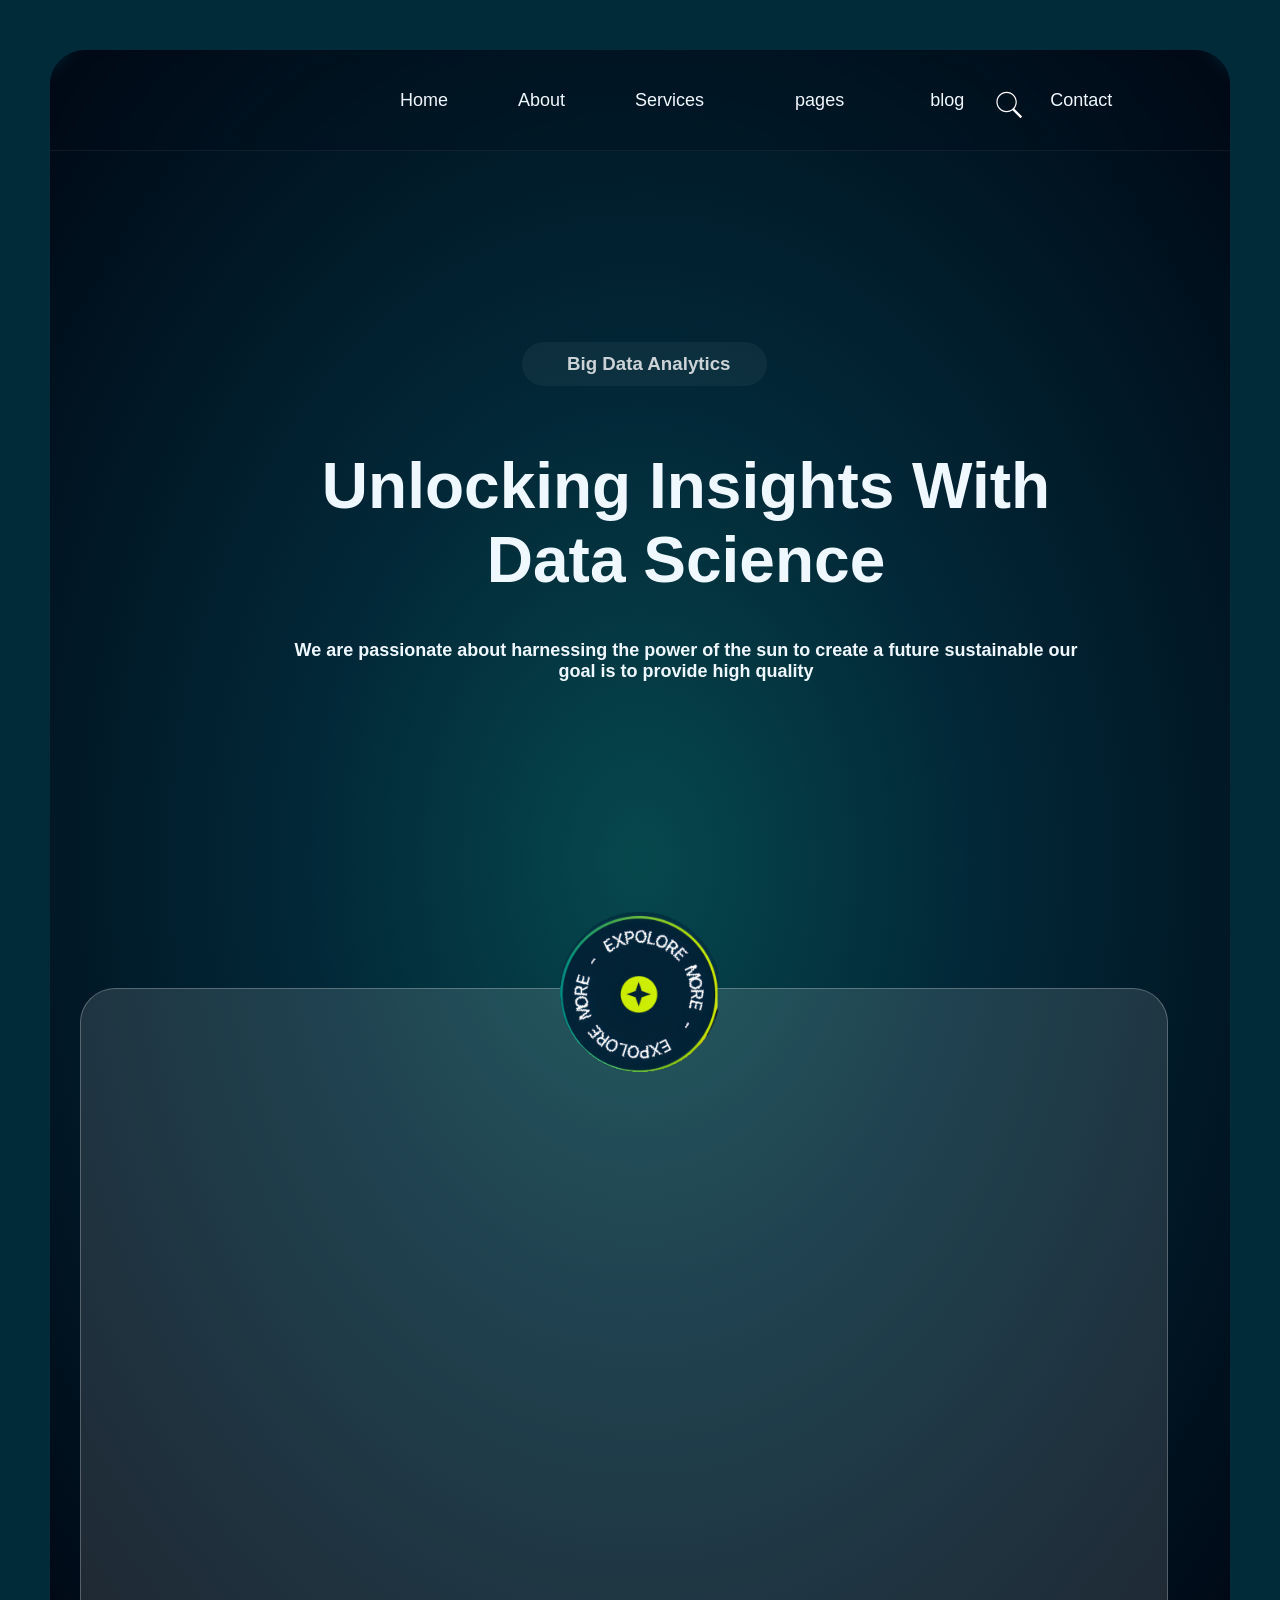
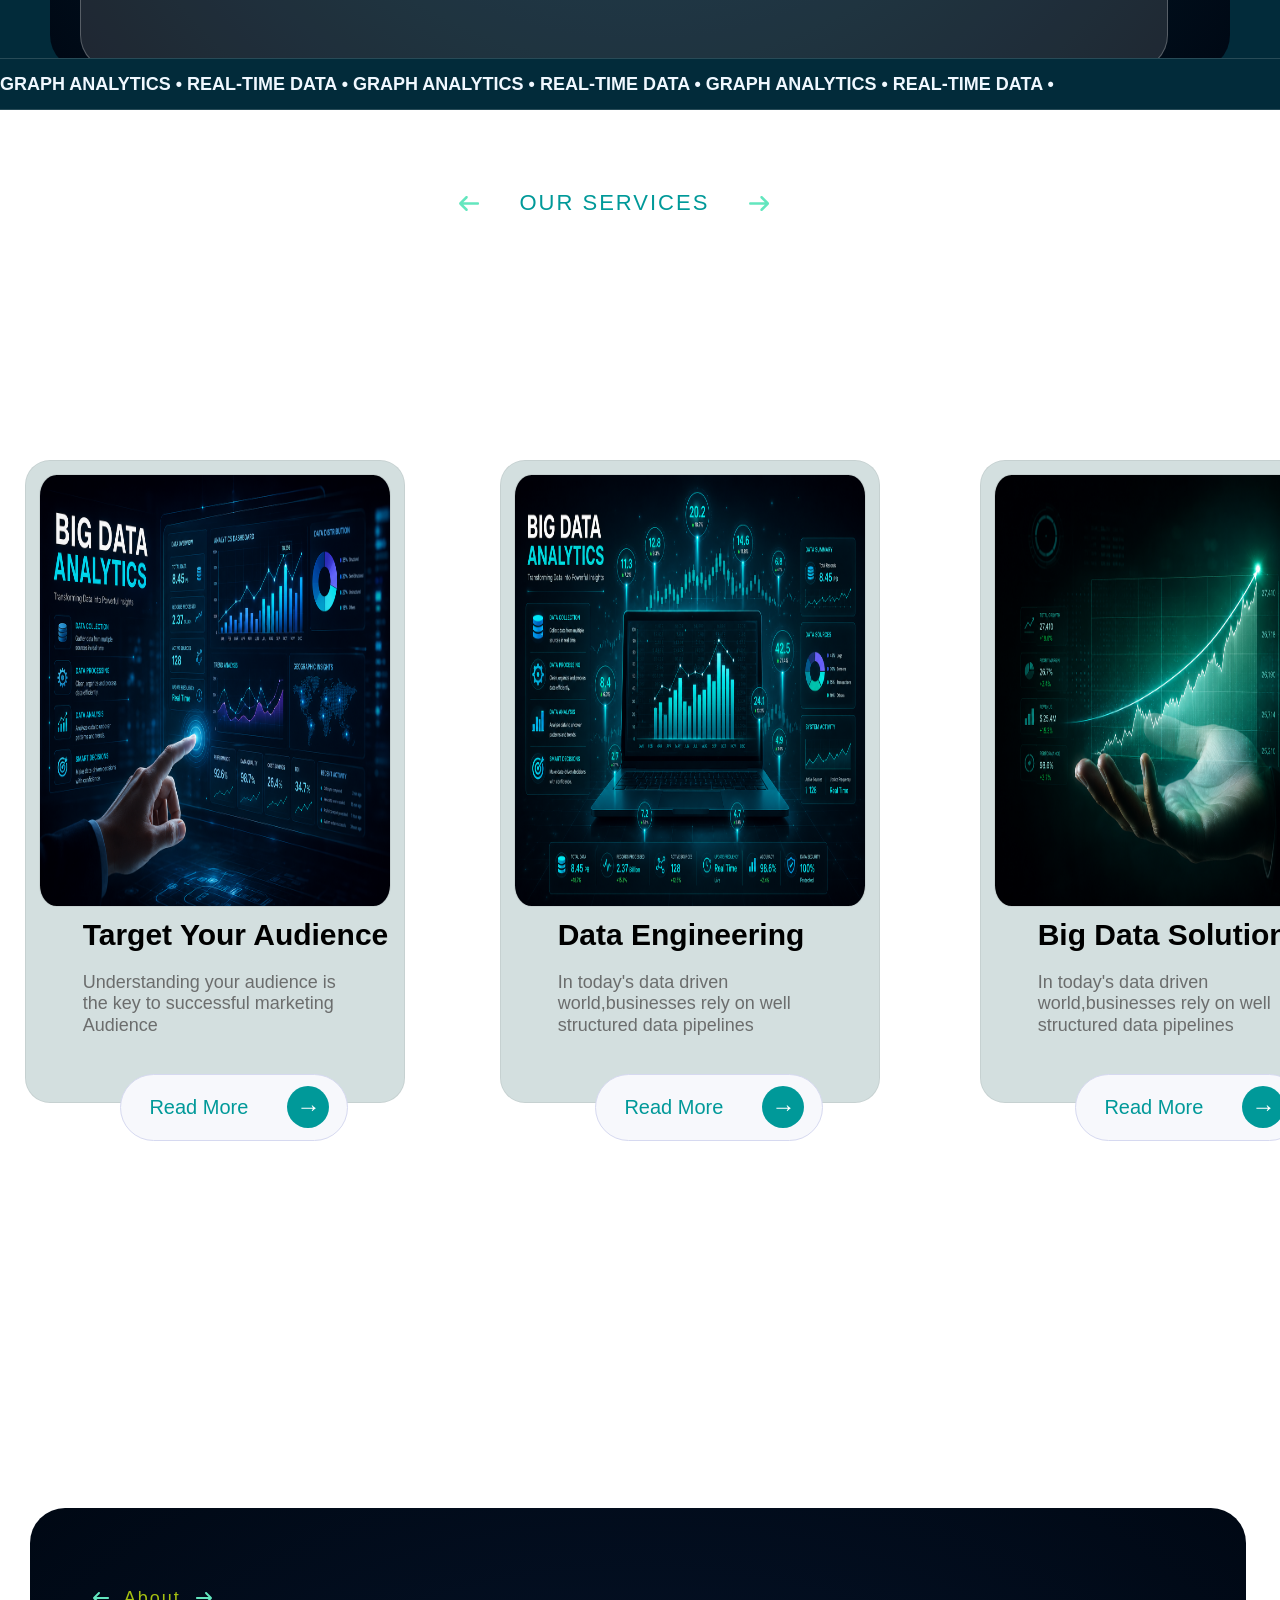
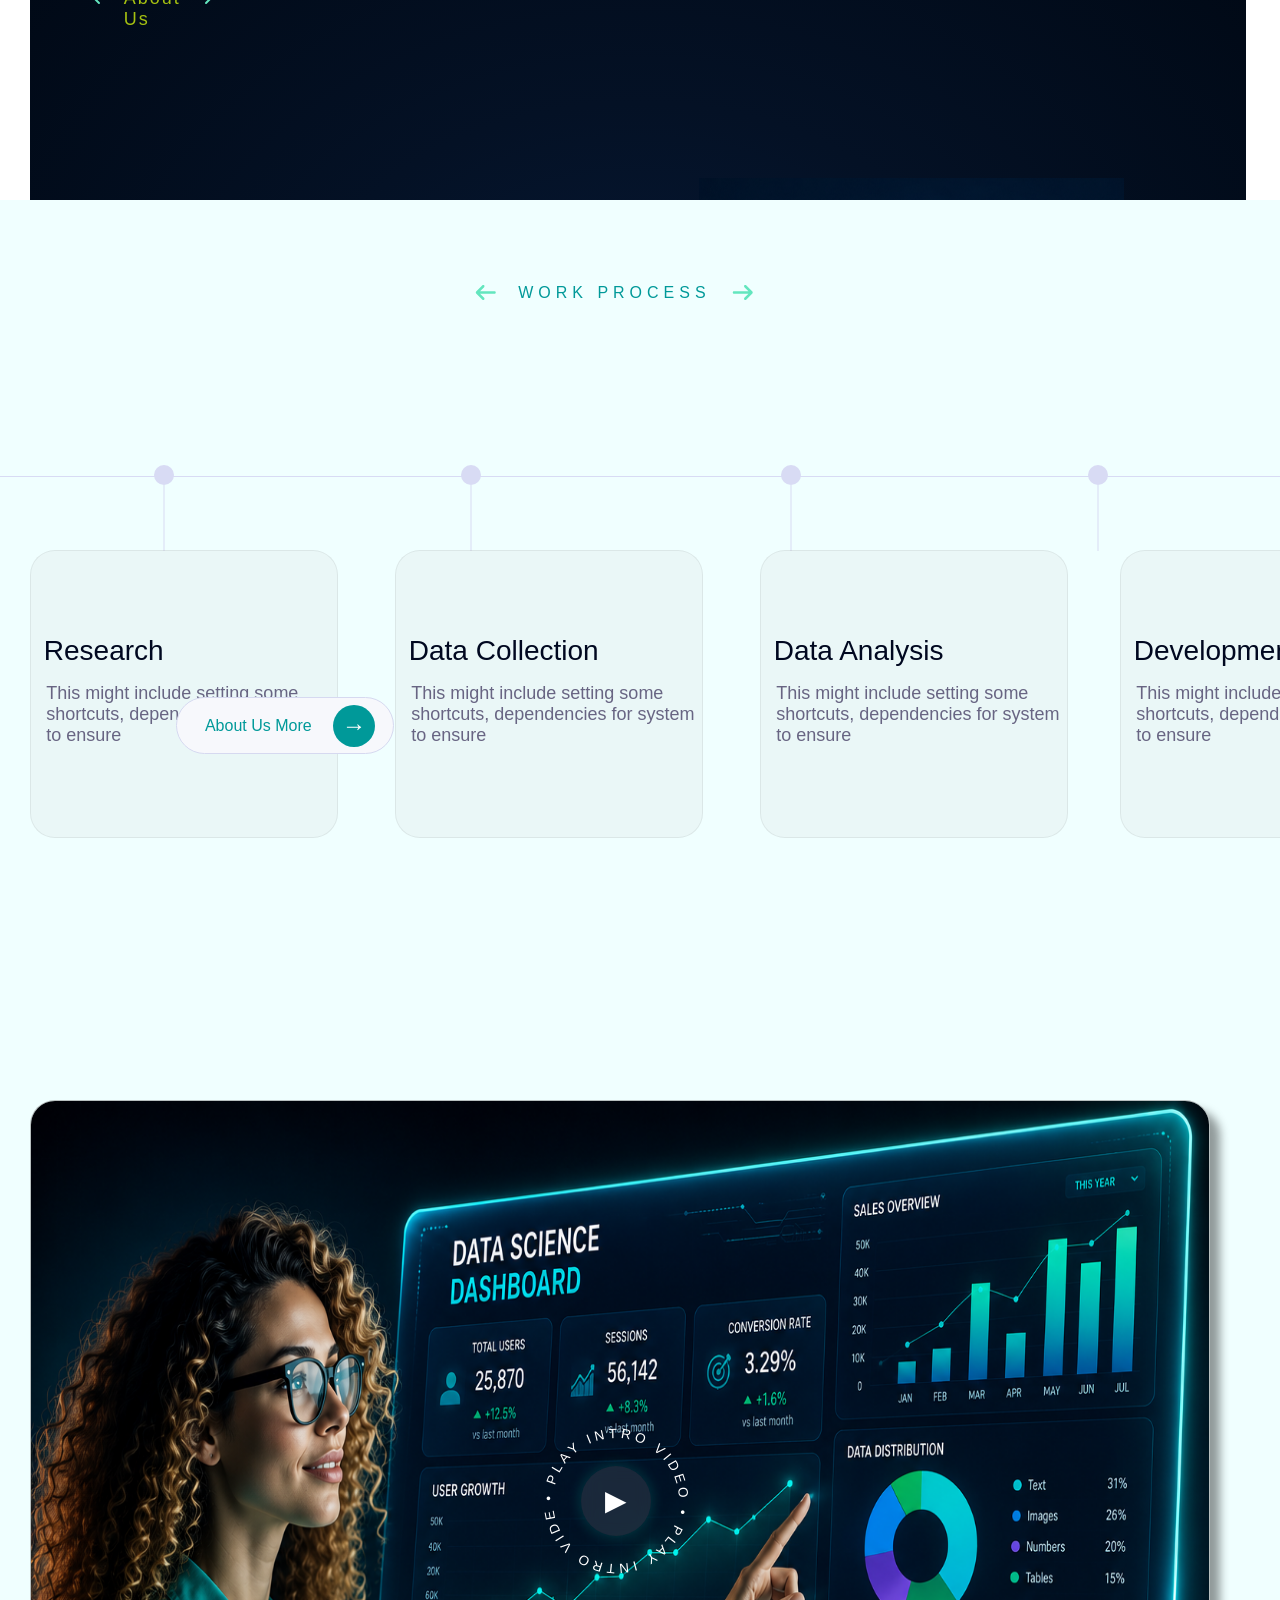
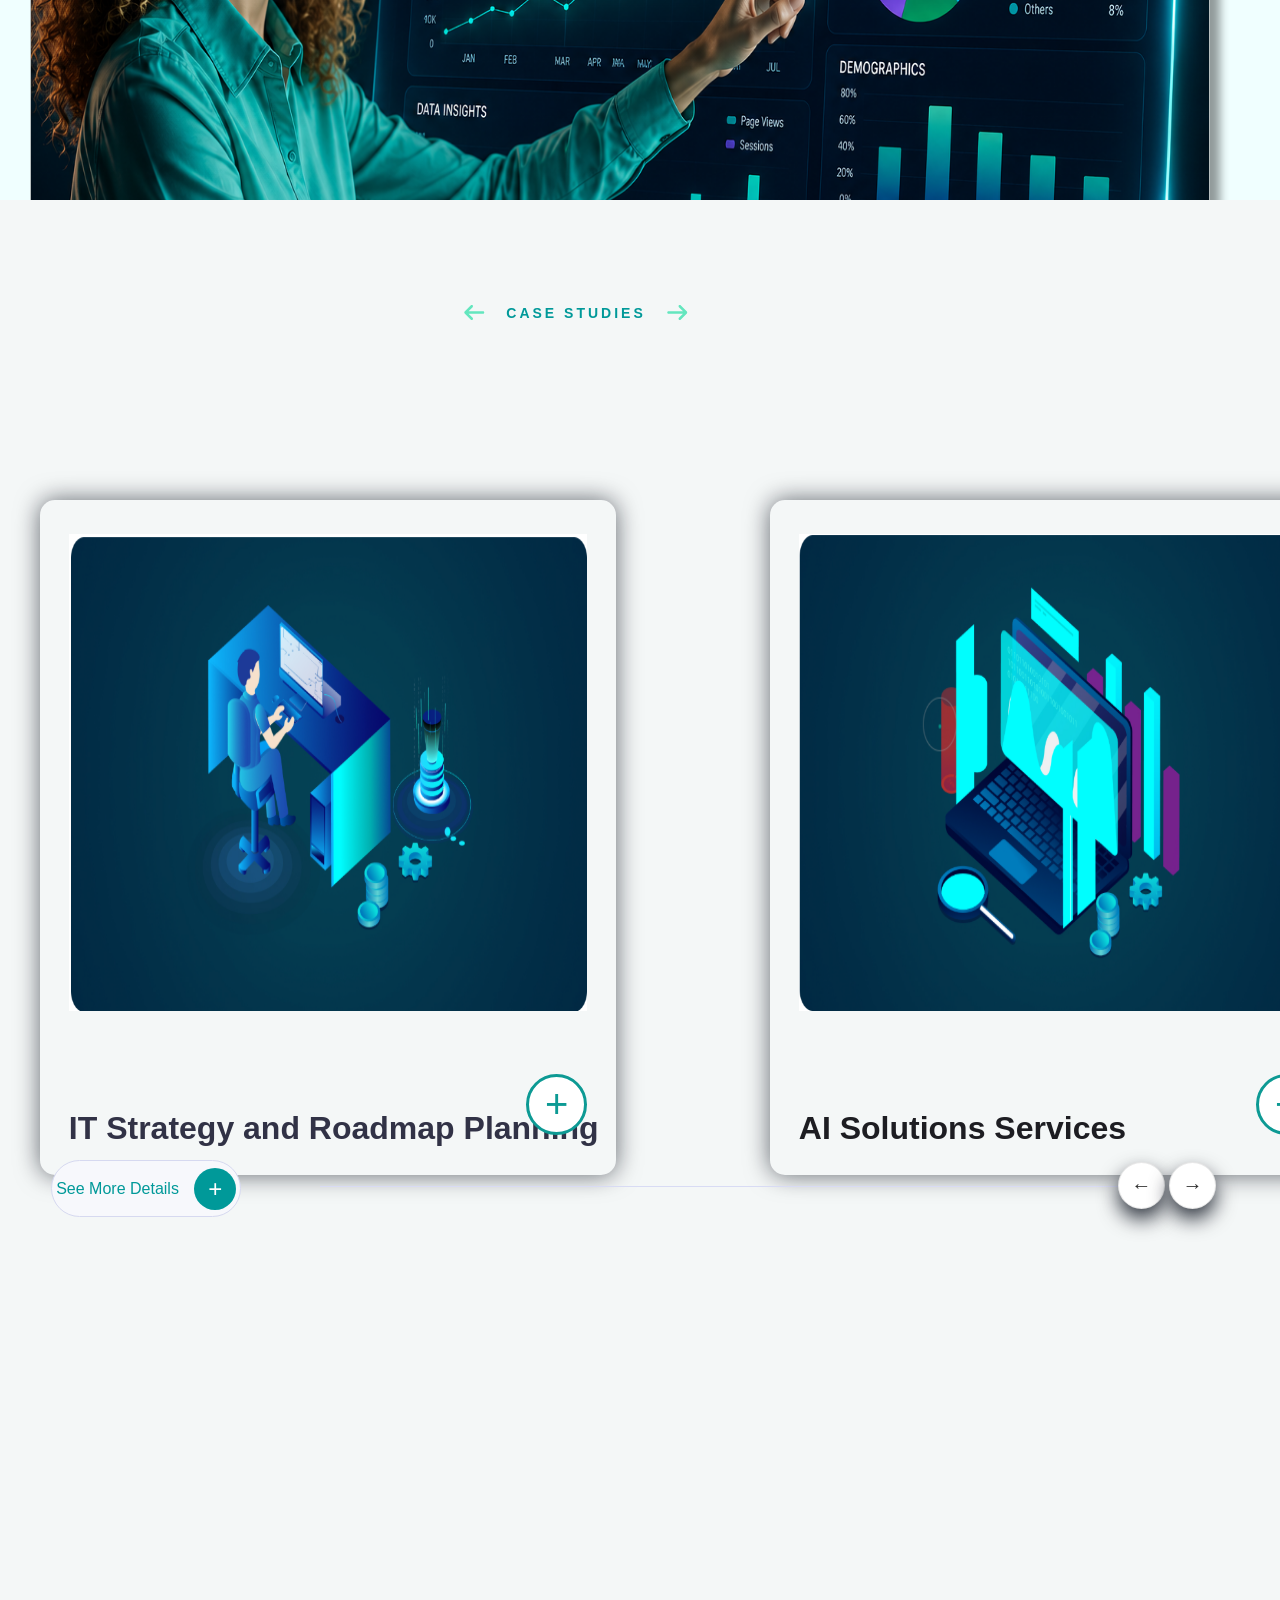
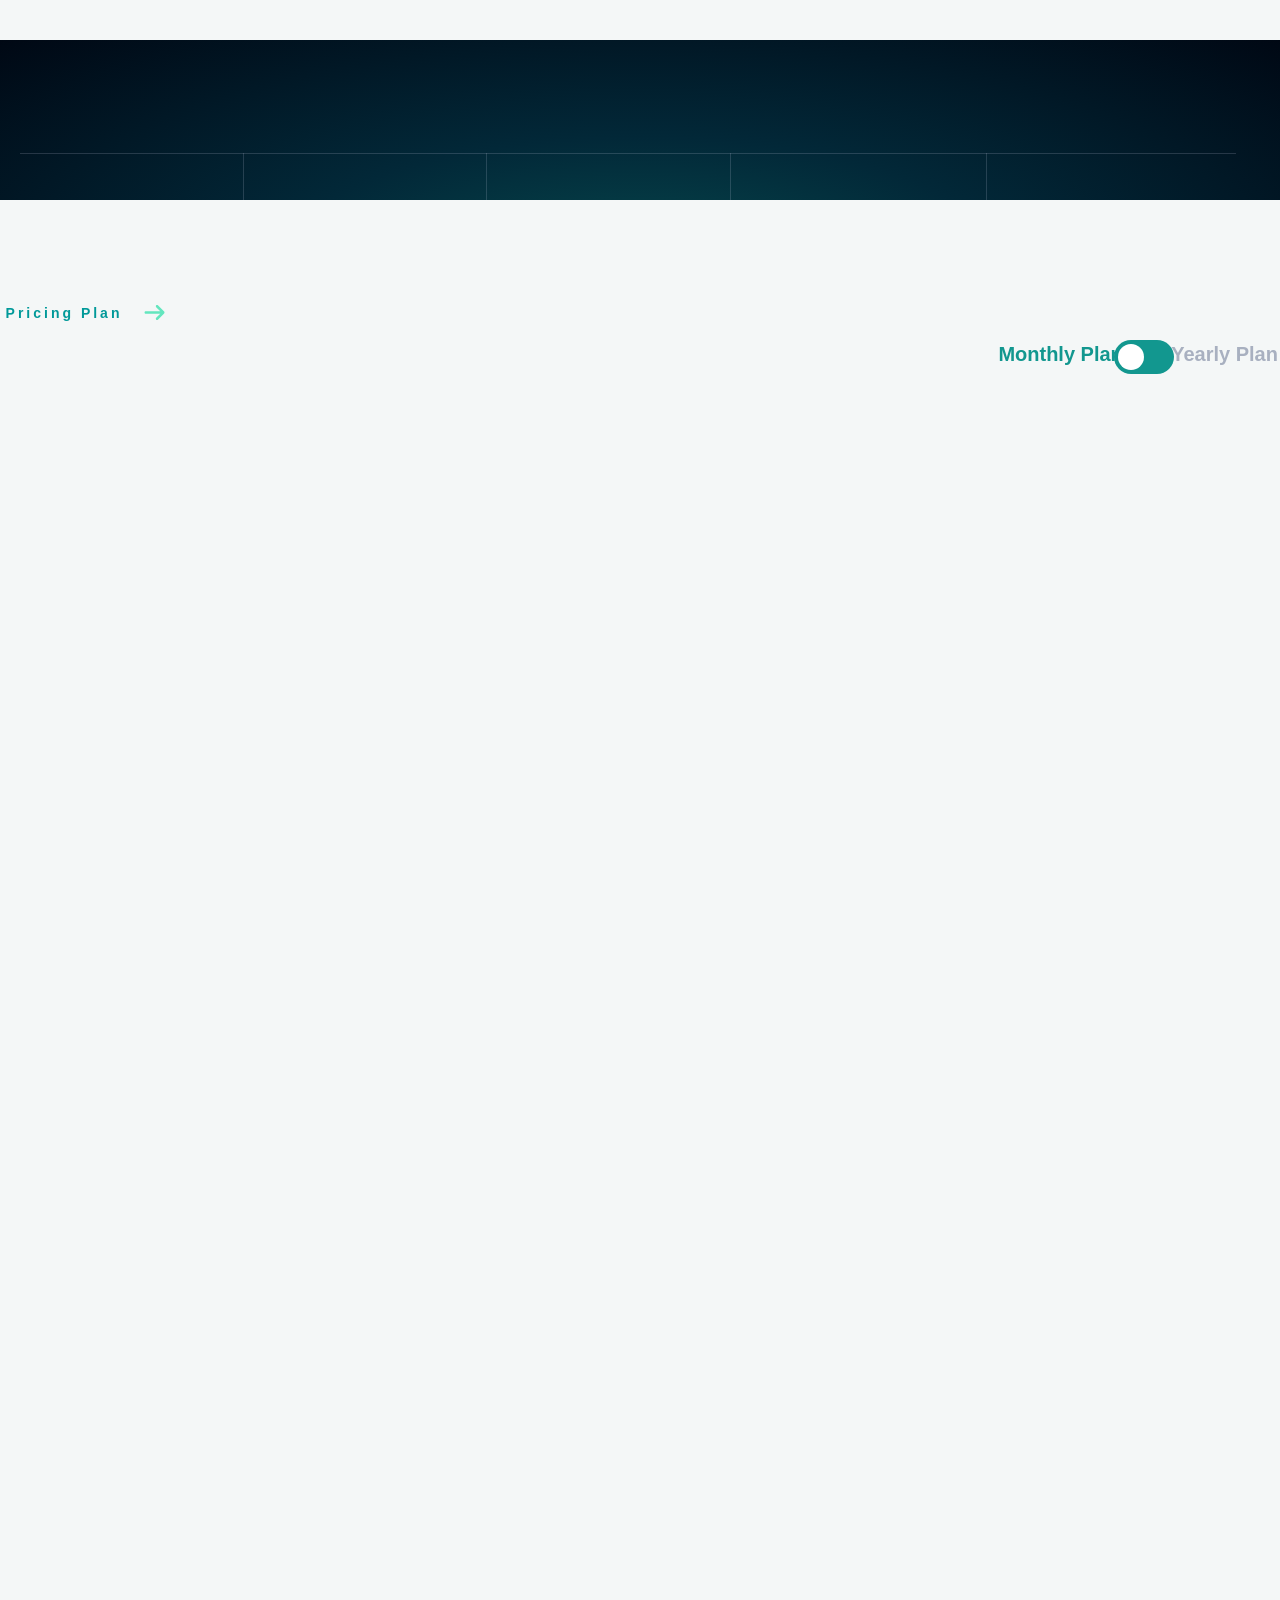
==== index.html @ da9a5230 "Initial commit" ====
<!DOCTYPE html>
<html lang="en">
<head>
  <meta charset="UTF-8">
  <meta name="viewport" content="width=device-width, initial-scale=1.0">
  <title>Data Science</title>
 <link rel="stylesheet" href="style.css">
</head>
<body >
<div class="top">
  <div id="innerface">
    <div id="navbar">
      <nav>
      <ul class="nav-links">
    <li ><a href="#home"     class="links">Home</a></li>
    <li ><a href="#about us" class="links">About</a></li>


    <li class="dropdown"><a href="#services" class="links">Services <img src="C:\Users\kshit\OneDrive\Desktop\HTML\image2.png" alt="" class="dropdown_icon"></a>
         <ul class="dropdown-menu">
            <li><a href="#"class="links">IT Management</a></li>
            <li><a href="#"class="links">Custom CRM Services </a></li>
            <li><a href="#"class="links">Website Management</a></li>
            <li><a href="#" class="links">CRM Management</a></li>
          </ul></li>



    <li class="dropdown"><a href="#pages" class="links">pages<img src="C:\Users\kshit\OneDrive\Desktop\HTML\image2.png" alt="" class="dropdown_icon"></a>
         <ul class="dropdown-menu">
            <li><a href="#"class="links">Team</a></li>
            <li><a href="#"class="links">Project </a></li>
            <li><a href="#"class="links">Pricing Plan</a></li>
            <li><a href="#" class="links">FAQ</a></li>
          </ul></li>
    <li class="dropdown"><a href="#blog"class="links">blog<img src="C:\Users\kshit\OneDrive\Desktop\HTML\image2.png" alt="" class="dropdown_icon"></a>
          <ul class="dropdown-menu">
            <li><a href="#"class="links">Blog Grid</a></li>
            <li><a href="#"class="links">Blog Standard</a></li>
            <li><a href="#"class="links">Blog Details</a></li>
          </ul></li>    
    <li ><a href="#contact"  class="links">Contact</a></li>
  </ul>
  <img src="./magnifying-glass.svg" alt="" id="searchicon">
  <input type="search" id="searchbar" placeholder="Search Keyword...">
      </nav>
    </div>

    <div id="patch"><h3>Big Data Analytics</h3></div>
    <div id="firstheading"><h1>Unlocking Insights With Data Science</h1>
    <h3>We are passionate about harnessing the power of the sun to create a future sustainable our goal is to provide high quality</h3></div>
  <img src="circled_area.png" alt="" id="circled_area">
<div class="glass-border" id="transparent_container">
 <div class="video-section" >
    <video autoplay muted loop playsinline>
        <source src="graph video.mp4" type="video/mp4">
    </video></div>
</div>


</div>
<div class="footline">
    <div class="footline-content">
        GRAPH ANALYTICS    •     REAL-TIME DATA    • 
        GRAPH ANALYTICS    •     REAL-TIME DATA    • 
        GRAPH ANALYTICS    •     REAL-TIME DATA    •
        
        
    </div>
</div>
</div>

<div id="middle">


    <div class="service-heading">
        <img src="arrow-left-solid-full (1).svg" alt="" class="arrow">
        <span>OUR SERVICES</span>
        <img src="arrow-right-solid-full.svg"alt="" class="arrow">
    </div>

    <h1 class="services-main-heading">
        Our Data Science Services
    </h1>


<div class="glass" id="container1">
  
<div class="image-container"><img src="bigdata.png" alt=""></div>

<div class="card-content">
    <h2>Target Your Audience</h2><p>Understanding your audience is the key to successful marketing  Audience</p></div>
     <a href="#" class="read-more-btn">
            <span>Read More</span>
            <div class="arrow-circle">&rarr;</div>
        </a>
</div> 


<div class="glass" id="container2">

  <div class="image-container"><img src="data visualization.png" alt=""></div>

  <div class="card-content">
    <h2>Data Engineering</h2><p>In today's data driven world,businesses rely on well structured data pipelines</p></div>
     <a href="#" class="read-more-btn">
            <span>Read More</span>
            <div class="arrow-circle">&rarr;</div>
        </a>
</div>





<div class="glass" id="container3">
  <div class="image-container"><img src="advance analytics.png" alt=""></div>
  <div class="card-content">
    <h2>Big Data Solutions</h2><p>In today's data driven world,businesses rely on well structured data pipelines</p></div>
     <a href="#" class="read-more-btn">
            <span>Read More</span>
            <div class="arrow-circle">&rarr;</div>
        </a>
</div>

<div id="innerface2">
   <div class="aboutus-heading">
        <img src="arrow-left-solid-full (1).svg" alt="" class="arrow2">
        <span>About Us</span>
        <img src="arrow-right-solid-full.svg"alt="" class="arrow2">
    
</div>
 <div class="h"><h1>Transform Your Business Using Data Science</h1></div>
    <div class="p"><p> we are dedicated to safeguarding your digital world.
       Founded on the principles of innovation, trust, and resilience, 
      we specialize in providing cutting-edge IT solutions to businesses.</p></div>
      <div id="outline-tag"><p>25+</p></div>

 <div id="nigga">     
<div class="feature">
    <div class="check-icon">✓</div>
    <span>Where Strategy Meets Technology</span>
</div>

<div class="feature">
    <div class="check-icon">✓</div>
    <span>Building Digital Futures Together</span>
</div> </div> 

<div id="img">
  <img src="data science.png" alt="">
</div>
     <a href="#" class="about-us-btn">
            <span>About Us More</span>
            <div class="arrow-circle1">&rarr;</div>
        </a>
</div>
</div>



<div id="middle2">
  
  <div class="work-process">
        <img src="arrow-left-solid-full (1).svg" alt="" class="arrow">
        <span>WORK PROCESS</span>
        <img src="arrow-right-solid-full.svg"alt="" class="arrow">
</div>

<h1 class="main-work-process">
        Our Data Science Workflow
    </h1>
<div class="timeline">
    <div class="dot" id="dot1"></div>
    <div class="dot" id="dot2"></div>
    <div class="dot" id="dot3"></div>
    <div class="dot" id="dot4"></div>
</div>
<div class="glass2" id="cont1"> <h1>Research</h1>       <p>This might include setting some shortcuts, dependencies for system to ensure </p>    </div>
<div class="glass2" id="cont2"><h1>Data Collection</h1> <p>This might include setting some shortcuts, dependencies for system to ensure </p>    </div>
<div class="glass2" id="cont3"><h1>Data Analysis</h1>   <p>This might include setting some shortcuts, dependencies for system to ensure </p>    </div>
<div class="glass2" id="cont4"><h1>Development</h1>     <p>This might include setting some shortcuts, dependencies for system to ensure </p>    </div>
<div class="glass-border" id="video"> <img src="video.png" alt="">
<div class="video-btn">
    <div class="rotating-text">
        <svg viewBox="0 0 200 200">
            <path
                id="circlePath"
                d="M100,100 m-70,0
                   a70,70 0 1,1 140,0
                   a70,70 0 1,1 -140,0"
                fill="none"
            />

            <text>
                <textPath href="#circlePath">
                    • PLAY INTRO VIDEO • PLAY INTRO VIDEO •
                </textPath>
            </text>
        </svg>
    </div>

    <div class="play-icon">
        ▶
    </div>

</div>
</div>
</div>
<div id="middle3">
    
<div class="case-study">
        <img src="arrow-left-solid-full (1).svg" alt="" class="arrow">
        <span>CASE STUDIES</span>
        <img src="arrow-right-solid-full.svg"alt="" class="arrow">
</div>

<h1 class="main-case-study">Our Work & Case Studies</h1>

<div id="c1"><img src="IT .png" alt="" class="img1"><h1>IT Strategy and Roadmap Planning</h1>
<div class="plus-btn">+</div></div>
<div id="c2"><img src="AI.png"  alt="" class="img1"><h1>AI Solutions Services</h1>
<div class="plus-btn">+</div>
</div>
     <a href="#" class="more-details-btn">
            <span>See More Details</span>
            <div class="arrow-circle1">+</div>
        </a>
<div class="line"></div>
<div class="left-btn">&larr;</div>
<div class="right-btn">&rarr;</div>

<div class="awards">
<div class="line1"></div>
<div class="verticle" id="v1"></div>
<div class="verticle" id="v2"></div>
<div class="verticle" id="v3"></div>
<div class="verticle" id="v4"></div>

<div class="award-box" id="a1">
    <h1>150+</h1>
    <p>Winning Awards</p>
</div>
<div class="award-box" id="a2">
    <h1>25+</h1>
    <p>Years Experience</p>
</div>
<div class="award-box" id="a3">
    <h1>80k+</h1>
    <p>Product Delivery</p>
</div>
<div class="award-box" id="a4">
    <h1>120k+</h1>
    <p>Winning Awards</p>
</div>
<div class="award-box" id="a5">
    <h1>360+</h1>
    <p>Happy Clients</p>
</div>
<div class="line2"></div>
</div>



</div>
<div class="pricingplan">
<div class="pricing-plan">
        <img src="arrow-left-solid-full (1).svg" alt="" class="arrow">
        <span>Pricing Plan</span>
        <img src="arrow-right-solid-full.svg"alt="" class="arrow">
</div>

<h1 class="price-heading">Data Science Packages</h1>
<div class="pricing-toggle">

    <div class="monthly">
        Monthly Plan
    </div>
    <div class="yearly">
        Yearly Plan
    </div>
    <label class="switch">
        <input type="checkbox">
        <span class="slider"></span>
    </label>



</div>
</div>
 <script src="script.js"></script>
</body>
</html>
---- style.css ----
body{margin:0px;font-family: 'Outfit', sans-serif;}
.top{width: 100vw; 
    height: 190vh ;
    background-color:#022B3A;  
    margin:"0px";
display: flex;
position: relative;}


#innerface{
    margin:50px;
    width:95vw;
    height:180vh;

    border-radius:35px;
    overflow:hidden;

    background: radial-gradient(
        ellipse at center,
        #06484d 0%,
        #022838 40%,
        #000814 100%
    );
    position:relative;
}
#navbar{
    width:100%;
    height:100px;
    
    display:flex;
    align-items:center;

    border-top-left-radius:35px;
    border-top-right-radius:35px;

    background: rgba(0, 15, 25, 0.25);

    backdrop-filter: blur(6px);
    -webkit-backdrop-filter: blur(6px);

    border-bottom:1px solid rgba(255,255,255,0.06);
}
.nav-links{ display: inline-flex;
gap: 70px;
padding-left: 350px;
align-items: center;
 list-style:none;
 padding-top:100px ;
 padding-bottom: 100px;
}
.nav-links li{font-size: large;}
.links{color:aliceblue;
text-decoration:none;
}

.dropdown{
    position: relative;
}
.dropdown-menu {
    display:none;
    position:absolute;
    top:300%;
    left:0%;

    background:teal;

    padding:15px 10px;
    
    min-width:250px;
 
    list-style:none;
    align-items: center;
    border-bottom-left-radius:4px ;
    border-bottom-right-radius:4px;
}
.dropdown-menu  li{
    padding:10px 20px;
    align-items: center;
     border-bottom:1px solid  rgba(255,255,255,0.08);
}
.dropdown-menu  li:last-child{border-bottom: none;}
.dropdown-menu  li a{
    color:white;
    text-decoration:none;
    
}
/* show dropdown on hover 
.dropdown:hover .dropdown-menu {
    display:block;
}*/
.dropdown_icon{
    width: 16px;
    height: 16px;
    opacity:0.8;
}
#searchicon{
    position: absolute;
    left: 80%;
    top: 40%;
    width:30px;
    height:30px;
}
#searchbar{display:none;
    height: 60px;
    width:320px ;
    position:absolute;
    top:100%;
    right:18%;
    border-radius:5px;
    display: hidden;
    
}
#searchbar::placeholder{font-size:18px;}

#patch{width:200px;height:44px;
    display: flex;
    border-radius:22px;
    background-color:rgba(255,255,255,0.06);color:white;opacity:0.8;
    padding-left:45px;
    align-items: center;
    position: absolute;
    left: 40%;
    top:18%;
}
#firstheading{
    color: aliceblue;
    width:800px;
    height:220px;
    font-size:32px;
    font-family:sans-serif;
    text-align:center;
    position:absolute;
    left:20%;
    top:22%;
    z-index:10;

    opacity:0;
    transform:translateX(-150px);
    transition:all 1s ease;
}

#firstheading.show{
    opacity:1;
    transform:translateX(0);
}
#firstheading h3{
    font-size:18px;
    font-family: sans-serif;
}
#circled_area{
    width: 160px;
    height:160px;
    position: absolute;
    left:43.2%;
    top:53.2%;
    animation: rotateCircle 8s linear infinite;
    z-index: 1;
}
@keyframes rotateCircle{

    from{
        transform: rotate(0deg);
    }

    to{
        transform: rotate(360deg);
    }
}
.video-section{
    position: absolute;
    margin: 30px;
    width: 95.5%;
    height: 100%; /* or 55% if parent has a defined height */
    overflow: hidden;
    
    border-radius: 22px solid;

}
.video-section video{
    position: relative;
    width: 100%;
    height: 130%;
    top: -110px;
    left: 10px;
    display: block;
    border-radius: 22px solid ;
}

.glass-border{
    width: 28%;
    height: 28%;
    background: rgba(255,255,255,0.12);
    border: 1px solid rgba(255,255,255,0.25);
    display: flex;

}
#transparent_container{    
    width:92%;
    height:42%;
    border-radius: 35px;
    position: absolute;
    left:30px;
    bottom: 0px;
}
.footline{
    position: absolute;
    bottom: 0px;
    left: 0;
    width: 100%;
    height: 50px;
    overflow: hidden;

    border-top: 1px solid rgba(255,255,255,0.15);
    border-bottom: 1px solid rgba(255,255,255,0.15);
    z-index: 1;
    background-color:#022B3A; 

    
}

.footline-content{
    white-space:nowrap;
    color: aliceblue;
    font-size: large;
    padding: 15px 0;
   font-family: sans-serif;
   font-weight:bold;
    animation: scrollText 30s linear infinite;
}

@keyframes scrollText{
    from{
        transform: translateX(-100%);
    }
    to{
        transform: translateX(100%);
    }
}



#middle{
    width: 100vw; 
    height: 190vh ;
    margin:"0px";
    display: flex;
    position: relative;
    background-color:white;
}


.glass{
    width: 27.5%;
    height: 36%;
    background: rgba(201, 215, 215, 0.8);
    border: 1px solid rgba(5, 2, 2, 0.063);
    display: flex;
    overflow: visible;
}
#container1{
    position: absolute;
    left:25px;
    top:350px;
    border-radius: 25px;
    padding:1%;
    overflow:visible ;
}
#container2{
    position: absolute;
    left:500px;
    top:350px;
    border-radius: 25px;
    padding:1%;
}
#container3{
    position: absolute;
    left:980px;
    top:350px;
    border-radius: 25px;
    padding:1%;
}
.image-container{
    position: relative;
    top: 0;
    left:0;
    height:70%;
    width: 100%;
    border: 1px solid rgba(5, 2, 2, 0.063);
    border-radius:5%;
    overflow: hidden;
}
.image-container img{
    height: 100%;
    width:100% ;
}
.service-heading{
    position:absolute;
    top:80px;
    left:48%;
    transform:translateX(-50%);

    display:flex;
    align-items:center;
    align-self: center;
    gap:20px;
}

.service-heading span{
    color:#009999;
    font-size:22px;
    letter-spacing:2px;
    font-weight:500;
}

.arrow{
    width:50px;
    height:auto;
}

.services-main-heading{
    position:absolute;
    top:120px;
    left:50%;

    margin:0;
    width:max-content;

    font-size:72px;
    font-weight:700;
    color:#08123a; /* Navy blue */

    opacity:0;
    transform:translateX(-150%);
    transition:transform 1.2s ease, opacity 1.2s ease;
}

.services-main-heading.show{
    opacity:1;
    transform:translateX(-50%);
}
.card-content{
    position:absolute;
    top:80%;
    left:50%;
    transform:translate(-50%,-50%);
    z-index:2;
    width:70%;
    align-items: center;
}

.card-content h2{
    color:black;
    font-size:30px;
    font-weight:650;
    margin-bottom:20px;
    white-space: nowrap;
    align-self:center;
    font-family:sans-serif;
    }

.card-content p{
    color:rgba(39, 34, 34, 0.6);
    font-size:18px;
    align-self:center;
    line-height:1.2;
    font-family:sans-serif;
}

.glass .read-more-btn{
    width: 180px;
    height: 65px;

    display: flex;
    align-items: center;
    justify-content: space-between;

    padding: 0 18px 0 28px;

    border: 1px solid #d6d9f0;
    border-radius: 40px;

    background: #f7f8fc;

    text-decoration: none;
    color: #009999;
    font-size: 20px;
    font-weight: 500;

    transition: 0.3s;
    position: absolute;
    left:25%;
    bottom: -6%;
    z-index: 4;
   
}

.read-more-btn:hover{
    transform: translateY(-2px);
}

.arrow-circle{
    width: 42px;
    height: 42px;

    border-radius: 50%;

    background: #009999;
    color: white;

    display: flex;
    align-items: center;
    justify-content: center;

    font-size: 24px;
}

#innerface2{
    margin:30px;
    width:95vw;
    height:100vh;

    border-radius:35px;
    overflow:hidden;

    background: radial-gradient(
        ellipse at center,
       #061834 0%,
        #041125 40%,
        #000814 100%
    );
    position:relative;
    top: 80%;
}
.aboutus-heading{
    position:absolute;
    top:80px;
    left:5%;
    display:flex;
    gap:13px;
    width:55px;
    height: 55px;
}
.aboutus-heading span{
    color:#a5c011;
    font-size:18px;
    letter-spacing:2px;
    font-weight:500;
}
.arrow2{
    width:50px;
    height:20px;
}
#innerface2 .h{
    color: #d6d9f0;
    font-size: 29px;
  
    width:500px;
    height: 300px;;
    position:absolute;
    top:16%;
    left:5px;
    z-index: 10;
    opacity:0;
    transform:translateX(-100%);
    transition: transform 1.2s ease, opacity 1.2s ease;
}

#innerface2 .h.show{
    opacity:1;
    transform:translateX(15%);
}

#innerface2 .p{
    color: #f7f8fc;
    font-size:18px;
    font-weight: 300;
    width:476px;
    height:113px;
    position: absolute;
    left: 150px;
    top:50%;
}
#outline-tag{
    width: 90px;
    height:90px;
    position: absolute;
    left: 150px;
    top:56%;
}
#outline-tag p{
    font-size: 90px;
    font-weight: 900;
    color: transparent; 
    -webkit-text-stroke: 2px #a5c011;
}

.feature{
    display:flex;
    align-items:center;
    gap:18px;
    margin-bottom:20px;

}

.check-icon{
    width:32px;
    height:32px;

    display:flex;
    justify-content:center;
    align-items:center;

    border-radius:50%;

    background:#1b2b6b;
    color:white;

    font-size:18px;
    font-weight:bold;
}

.feature span{
    color:white;
    font-size:18px;
    font-weight:400;
    font-family:'Outfit', sans-serif;
    letter-spacing:0.5px;
}
#nigga{
    display: block;
    position: absolute;
    left:340px;
    top: 72%;}

#img{
    position:absolute;
    right: 10%;
    top:30%;
    width:35%;
    height:58%;
    overflow:hidden;
    
}
#img img{
    width: 120%;
    height:120%;
}
.about-us-btn{
    width: 170px;
    height: 55px;

    display: flex;
    align-items: center;
    justify-content: space-between;

    padding: 0 18px 0 28px;

    border: 1px solid #d6d9f0;
    border-radius: 40px;

    background: #f7f8fc;

    text-decoration: none;
    color: #009999;
    font-size: 16px;
    font-weight: 500;

    transition: 0.3s;
    position: absolute;
    left:12%;
    bottom: 6%;
    z-index: 4;
   
}

.about-us-btn:hover{
    transform: translateY(-2px);
}
.arrow-circle1{
    width: 42px;
    height: 42px;

    border-radius: 50%;

    background: #009999;
    color: white;

    display: flex;
    align-items: center;
    justify-content: center;

    font-size: 24px;
}
#middle2{
    height:1600px;
    width:100vw;
    background-color:azure;
    position: absolute;
    top:3400px;
}

.work-process{
    position:absolute;
    top:80px;
    left:48%;
    transform:translateX(-50%);

    display:flex;
    align-items:center;
    align-self: center;
    gap:2px;
}

.work-process span{
    color:#009999;
    font-size:16px;
    letter-spacing:5px;
    font-weight:500;
}

.arrow{
    width:100px;
    height:25px;
}

.main-work-process{
    position:absolute;
    top:120px;
    left:50%;

    margin:0;
    width:max-content;

    font-size:58px;
    font-weight:700;
    color:#08123a;

    opacity:0;
    transform:translateX(-150%);
    transition:transform 1.2s ease, opacity 1.2s ease;
}

.main-work-process.show{
    opacity:1;
    transform:translateX(-50%);
}

.dot{
    width:20px;
    height:20px;
    background:#d8dbf4;
    border-radius:50%;
    transition:all 0.3s ease;
    cursor:pointer;
    position: absolute;
    top:265px;
}

.dot:hover{
    background:#12978f;
    transform:scale(1.2);
}
.dot::after{
    content:"";
    position:absolute;
    top:20px;      
    left:50%;
    width:1px;
    height:66px;
    background:#d8dbf4;
    transform:translateX(-50%);
}
.timeline::before{
    content:"";
    position:absolute;
    top:276px;
    left:0;
    width:100%;
    height:1px;
    background:#d8dbf4;
}
#dot1{ left:12%; }
#dot2{ left:36%; }
#dot3{ left:61%; }
#dot4{ left:85%; }
.glass2{
    width: 280px;
    height: 260px;
    background: rgba(211, 213, 213,0.2);
    border: 1px solid rgba(5, 2, 2, 0.063);
    display: flex;
    overflow: visible;
    border-radius: 25px;
    font-family: sans-serif;

}
.glass2 h1{
    font-family: sans-serif;
    font-weight: 520;
    color: #000820;
    font-size:28px;
    white-space: nowrap;
    position: relative;
    top:20%;
    
}
.glass2 h1:hover{ color: #009999;}
.glass2 p{
    font-family: sans-serif;
    font-size: 18px;
    color: #686583;
    position: absolute;
    top:40%;
    left:5%;
}

#cont1{
    position: absolute;
    left:30px;
    top:350px;
    padding:1%;
    overflow:visible ;
}
#cont2{
    position: absolute;
    left:395px;
    top:350px;
    padding:1%;
    overflow:visible ;
}
#cont3{
    position: absolute;
    left:760px;
    top:350px;
    padding:1%;
    overflow:visible ;
}
#cont4{
    position: absolute;
    left:1120px;
    top:350px;
    padding:1%;
    overflow:visible ;
}
#video{   
    width:92%;
    height:86vh;
    border-radius: 25px;
    position: absolute;
    left:30px;
    top: 900px;

    background: rgba(255, 255, 255,0.2);
    border: 1px solid rgba(47, 44, 44, 0.3);
    display: flex;
    box-shadow: 10px 10px 10px rgba(0, 0, 0, 0.4);
    overflow: hidden;
}
#video img{
    width:100%;
    height:130%;
}
.video-btn{
    width:180px;
    height:180px;

    position:absolute;
    top:40%;
    left:42%;
    display:flex;
    justify-content:center;
    align-items:center;
}

.rotating-text{
    position:absolute;
    width:100%;
    height:100%;

    animation:spin 12s linear infinite;
}

.rotating-text svg{
    width:100%;
    height:100%;
}

.rotating-text text{
    fill:white;
    font-size:15px;
    letter-spacing:4px;
}

.play-icon{
    width:70px;
    height:70px;

    border-radius:50%;

    background:rgba(255,255,255,0.1);
    backdrop-filter :blur(8px);

    display:flex;
    justify-content:center;
    align-items:center;

    color:white;
    font-size:28px;

    box-shadow:0 0 15px rgba(0,255,220,0.2);
}
@keyframes spin{
    from{
        transform:rotate(0deg);
    }
    to{
        transform:rotate(360deg);
    }
}


#middle3{
    height:1600px;
    width:100vw;
    background-color:rgb(244, 247, 247);
    position: absolute;
    top:5000px;
}


.case-study{
    position:absolute;
    top:100px;
    left:45%;
    transform:translateX(-50%);

    display:flex;
    align-items:center;
    align-self: center;
    gap:2px;
}

.case-study span{
    color:#009999;
    font-size:14px;
    letter-spacing:3px;
    font-weight:550;
}

.arrow{
    width:60px;
    height:25px;
}

.main-case-study{
    position:absolute;
    top:120px;
    left:47%;

    margin:0;
    width:max-content;

    font-size:58px;
    font-weight:700;
    color:#08123a;

    opacity:0;
    transform:translateX(-150%);
    transition:transform 1.2s ease, opacity 1.2s ease;
}

.main-case-study.show{
    opacity:1;
    transform:translateX(-50%);
}

#c1{
    width: 45vw;
    height:75vh;
    color: #d8dbf4;
    box-shadow: 0px 00px 25px rgba(0, 8, 20, 0.6);
    position: absolute;
    left: 40px;
    top:300px;
    border-radius:15px ;
    overflow:hidden;
}
#c2{
    width: 45vw;
    height:75vh;
    color: #d8dbf4;
    box-shadow: 0px 00px 25px rgba(0, 8, 20, 0.6);
    position: absolute;
    left: 770px;
    top:300px;
    border-radius:15px ;
    overflow: hidden;
}
.img1{
    width:90%;
    height:53vh;
    position: absolute;
    left:5%;
    top:5%;
}
#c1 h1{    font-size:32px;
    color:rgba(0, 0, 25, 0.8);
    position: absolute;
    bottom:1%;
    left: 5%;
    white-space:nowrap;}
#c2 h1{
    font-size:32px;
    color:rgba(0, 0, 6, 0.882);
    position: absolute;
    bottom:1%;
    left: 5%;
    white-space:nowrap;
}
#c1 h1:hover,#c2 h1:hover{color: #009999;}

.plus-btn{
    width:55px;
    height:55px;
    border:3px solid #0d9a94;
    border-radius:50%;
    display:flex;
    justify-content:center;
    align-items:center;
    font-size:40px;
    font-weight:300;
    color:#0d9a94;
    background:white;
    cursor:pointer;
    position: absolute;
    right:5%;
    bottom:6%;
    transition:all 0.3s ease;
}

.plus-btn:hover{
    background:#0d9a94;
    color:white;
}


.more-details-btn{
    width: 180px;
    height: 55px;
    
    display: flex;
    align-items: center;
    justify-content: space-between;
    

    padding-right:4px;
    padding-left:4px;
    border: 1px solid #d6d9f0;
    border-radius: 40px;

    background: #f7f8fc;

    text-decoration: none;
    color: #009999;
    font-size: 16px;
    font-weight: 500;

    transition: 0.3s;
    position: absolute;
    left:4%;
    top: 60%;
    z-index: 4;
   
}

.more-details-btn:hover{
    transform: translateY(-2px);
}
.line{
    width:65%;
    height:0.5px;
    background:#d8dbf4;
    position: absolute;
    top: 61.6%;
    left:320px;
    right: 320px;
}

.left-btn{
    width:45px;
    height:45px;
    border:0.5px solid #201f1f1a;
    border-radius:50%;
    display:flex;
    justify-content:center;
    align-items:center;
    font-size:20px;
    font-weight:300;
    color:#000000d2;
    background:white;
    cursor:pointer;
    position: absolute;
    right:9%;
    top:60.1%;
    transition:all 0.3s ease;
    box-shadow: 0 10px 20px rgba(0, 8, 20, 0.8);
}

.left-btn:hover{
    background:#0d9a94;
    color:white;
    box-shadow: 0 6px 6px rgba(0, 8, 20, 0.3);
}

.right-btn{
    width:45px;
    height:45px;
    border:0.5px solid #201f1f1a;
    border-radius:50%;
    display:flex;
    justify-content:center;
    align-items:center;
    font-size:20px;
    font-weight:300;
    color:#000000d2;
    background:white;
    cursor:pointer;
    position: absolute;
    right:5%;
    top:60.1%;
    transition:all 0.3s ease;
    box-shadow: 0 10px 20px rgba(0, 8, 20, 0.8);
}

.right-btn:hover{
    background:#0d9a94;
    color:white;
    box-shadow: 0 6px 6px rgba(0, 8, 20, 0.3);
}
.awards{
    width:100vw;
    height:50vh;
    background: radial-gradient(
        ellipse at center,
        #06484d 0%,
        #022838 40%,
        #000814 100%
    );
    position: absolute;
    top:160vh;
}
.line1{
    width:95%;
    height:0.2px;
    background:#d8dbf42b;
    position: absolute;
    top: 25%;
    left:20px;  
}
.line2{
    width:95%;
    height:0.2px;
    background:#d8dbf42b;
    position: absolute;
    top: 80%;
    left:20px;  
}
.verticle{
    height:27.5vh;
    width:0.2px;
    background:#d8dbf42b;
    position: absolute;
    top:25%;
    
}
#v1{
    left:19%;
}
#v2{
    left:38%;
}
#v3{left:57%;
}
#v4{
    left:77%;
}
.award-box{
    position:absolute;
    top:55%;
    transform:translate(-50%,-50%);
    text-align:center;
    color:white;
}

.award-box h1{
    font-size:70px;
    margin:0;
    font-weight:550;
}

.award-box p{
    font-size:23px;
    color:#d8dbf4;
}
#a1{ left:10%; }
#a2{ left:29%; }
#a3{ left:48%; }
#a4{ left:67%; }
#a5{ left:88%; }


.pricingplan{    
    height:1600px;
    width:100vw;
    background-color:rgb(244, 247, 247);
    position: absolute;
    top:6600px;}

.pricing-plan{
    position:absolute;
    top:100px;
    left:5%;
    transform:translateX(-50%);

    display:flex;
    align-items:center;
    align-self: center;
    gap:2px;
}

.pricing-plan span{
    color:#009999;
    font-size:14px;
    letter-spacing:3px;
    font-weight:550;
}

.arrow{
    width:60px;
    height:25px;
}

.price-heading{
    position:absolute;
    top:120px;
    left:47%;
    margin:0;
    width:max-content;

    font-size:58px;
    font-weight:700;
    color:#08123a;

    opacity:0;
    transform:translateX(-150%);
    transition:transform 1.2s ease, opacity 1.2s ease;
}

.price-heading.show{
    opacity:1;
    transform:translateX(-100%);
}
.switch{
    position:absolute;
    top:140px;
    left:87%;
    
    display:inline-block;
    width:60px;
    height:34px;

}

.switch input{
    display:none;
}

.slider{
    position:absolute;
    inset:0;

    background:#12978f;
    border-radius:34px;

    cursor:pointer;
    transition:0.3s;
}

.slider::before{
    content:"";

    position:absolute;
    width:26px;
    height:26px;

    left:4px;
    top:4px;

    background:white;
    border-radius:50%;

    transition:0.3s;
}

input:checked + .slider{
    background:#12978f; /*useless for now*/
}

input:checked + .slider::before{
    transform:translateX(26px);
}
.pricing-toggle{
    display:flex;
    align-items:center;
    gap:20px;
}

.monthly{
    position:absolute;
    top:143px;
    left:78%;
    color:#12978f;
    font-size:20px;
    font-weight:600;
}

.yearly{
    position:absolute;
    top:143px;
    left:91.5%;
    color:#a8b0c0;
    font-size:20px;
    font-weight:600;
}
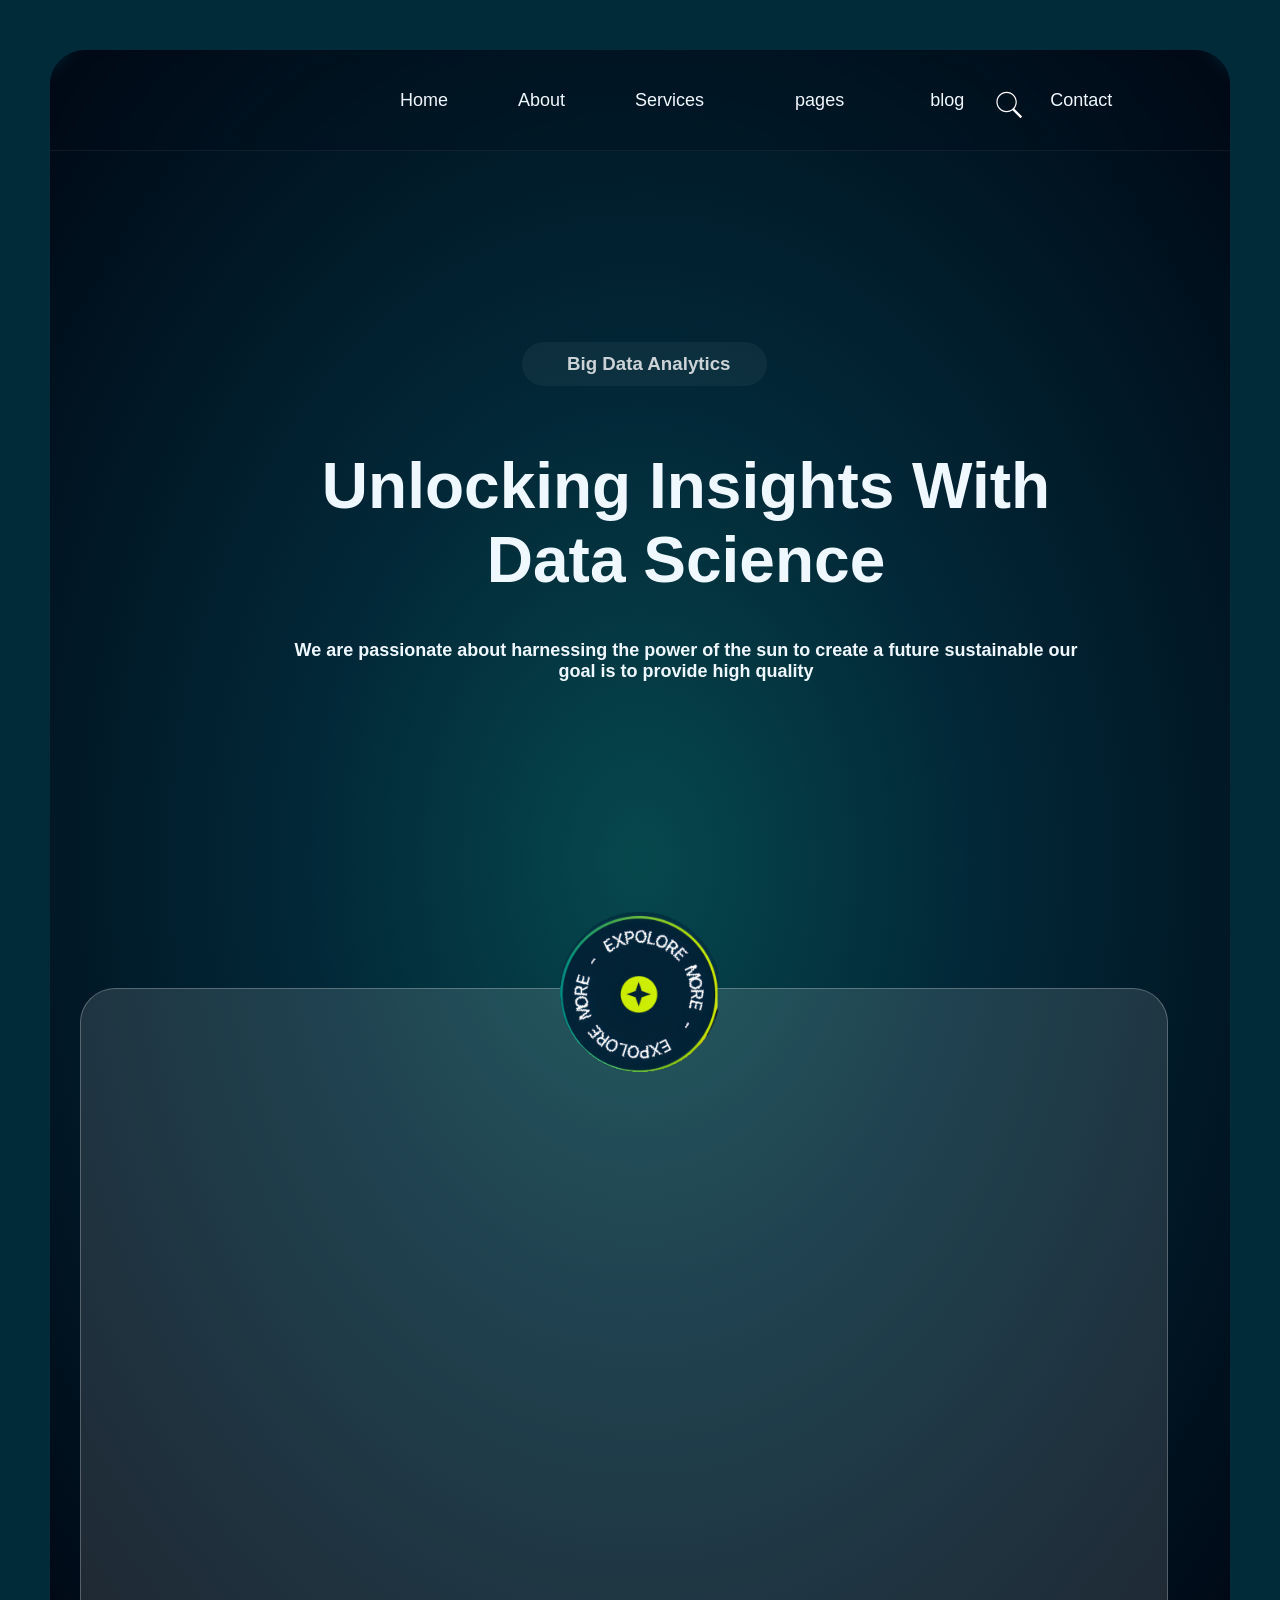
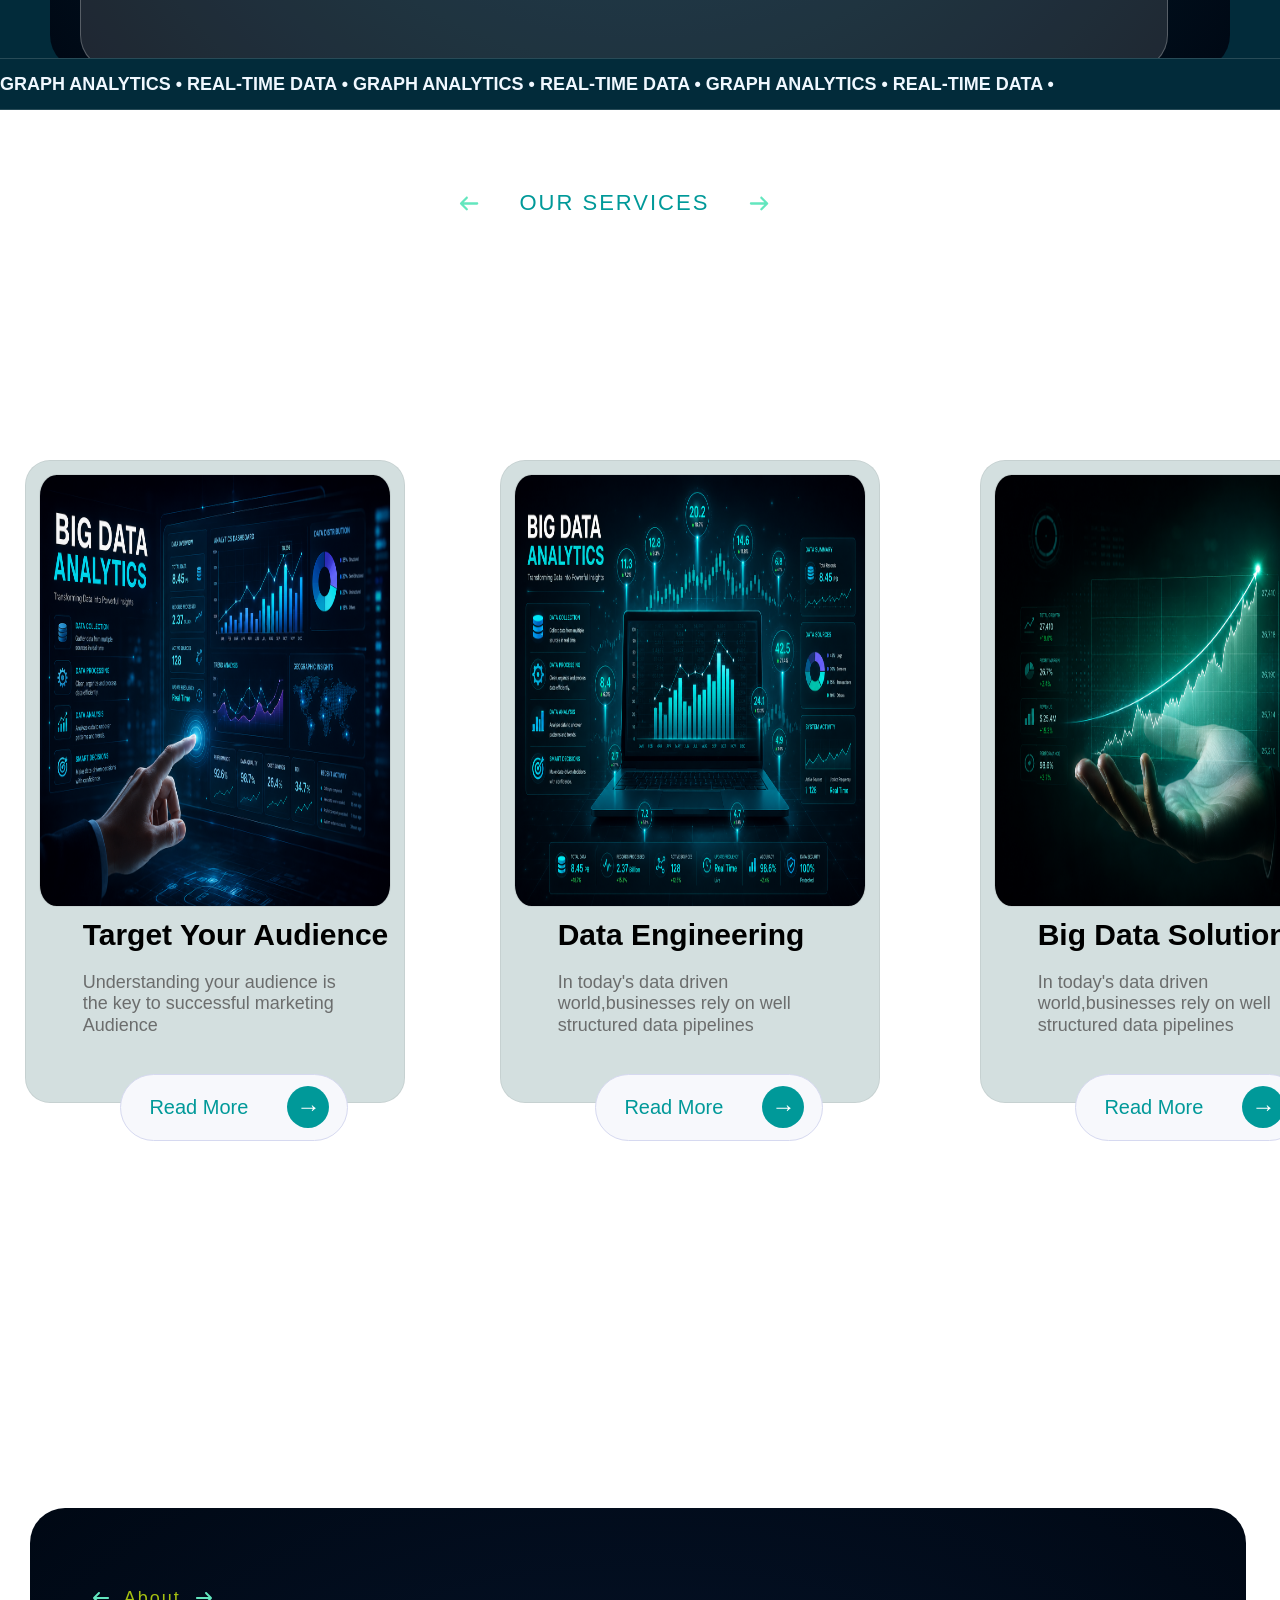
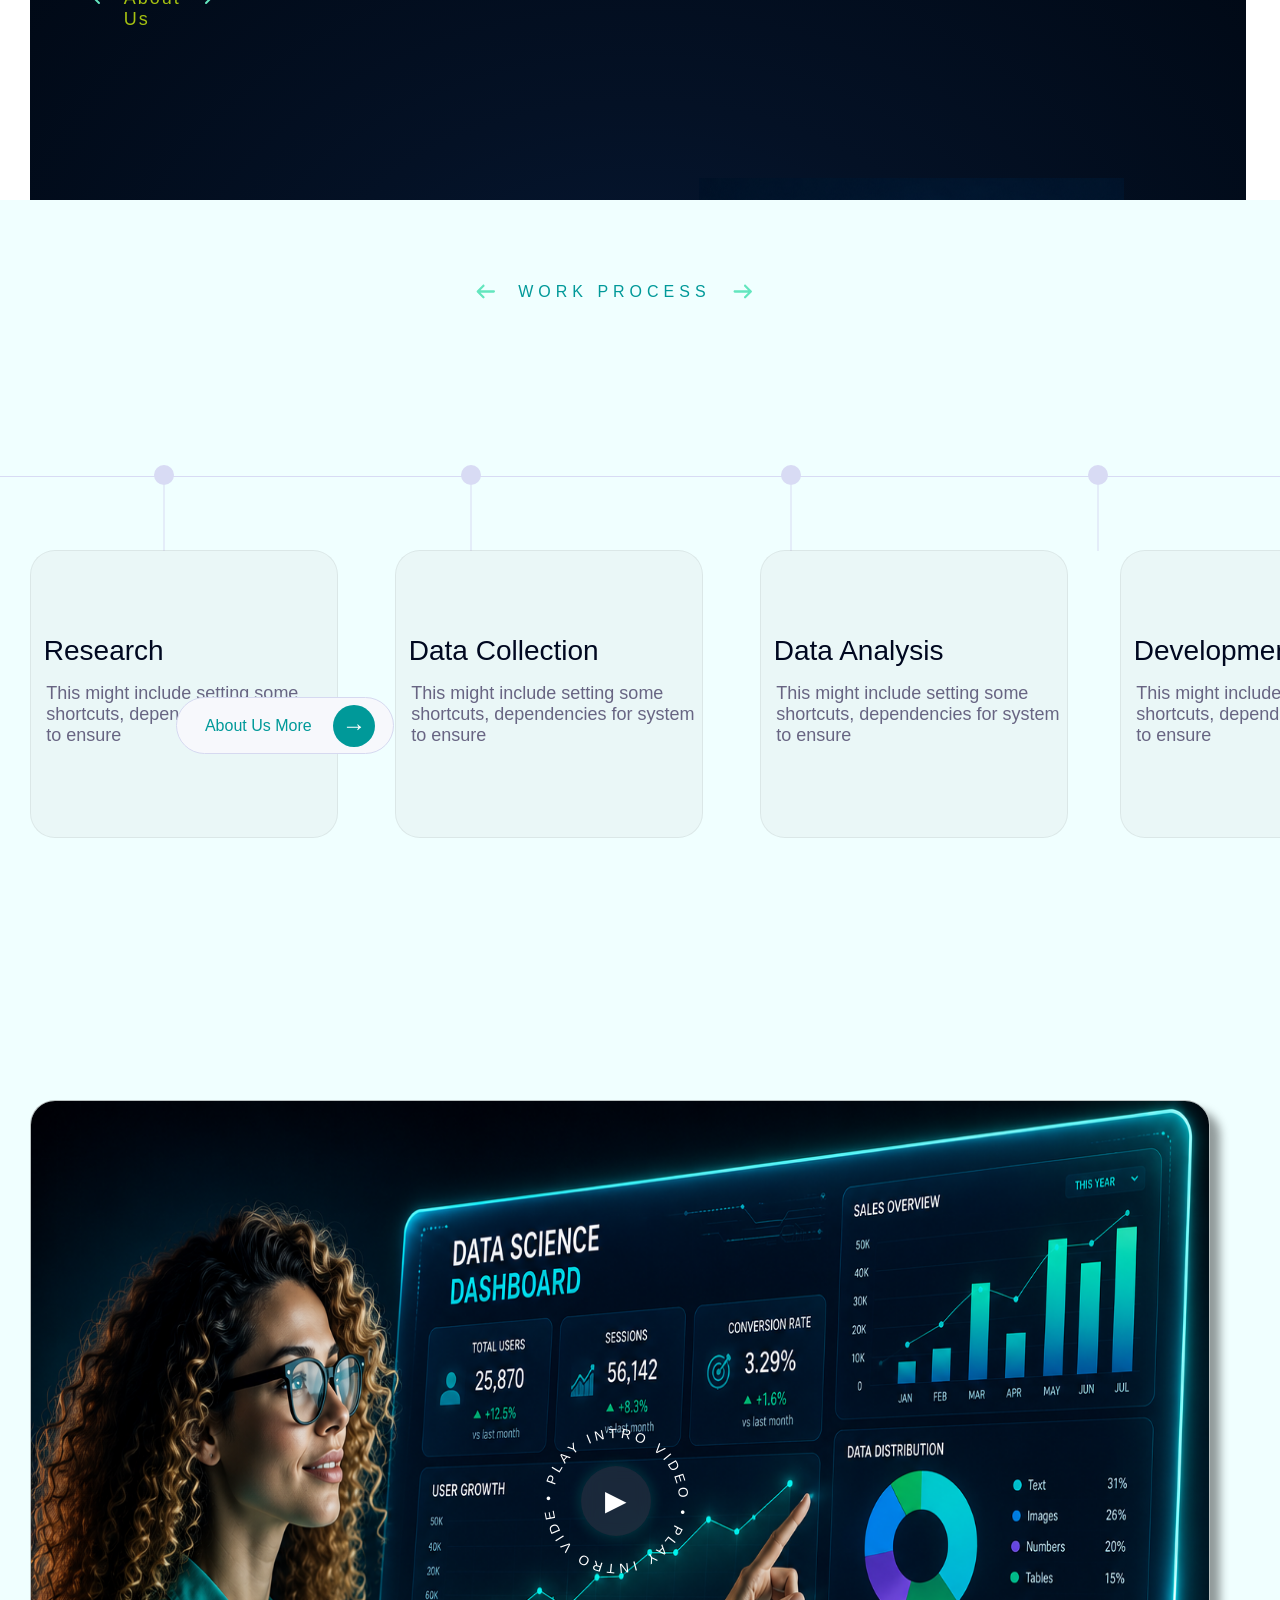
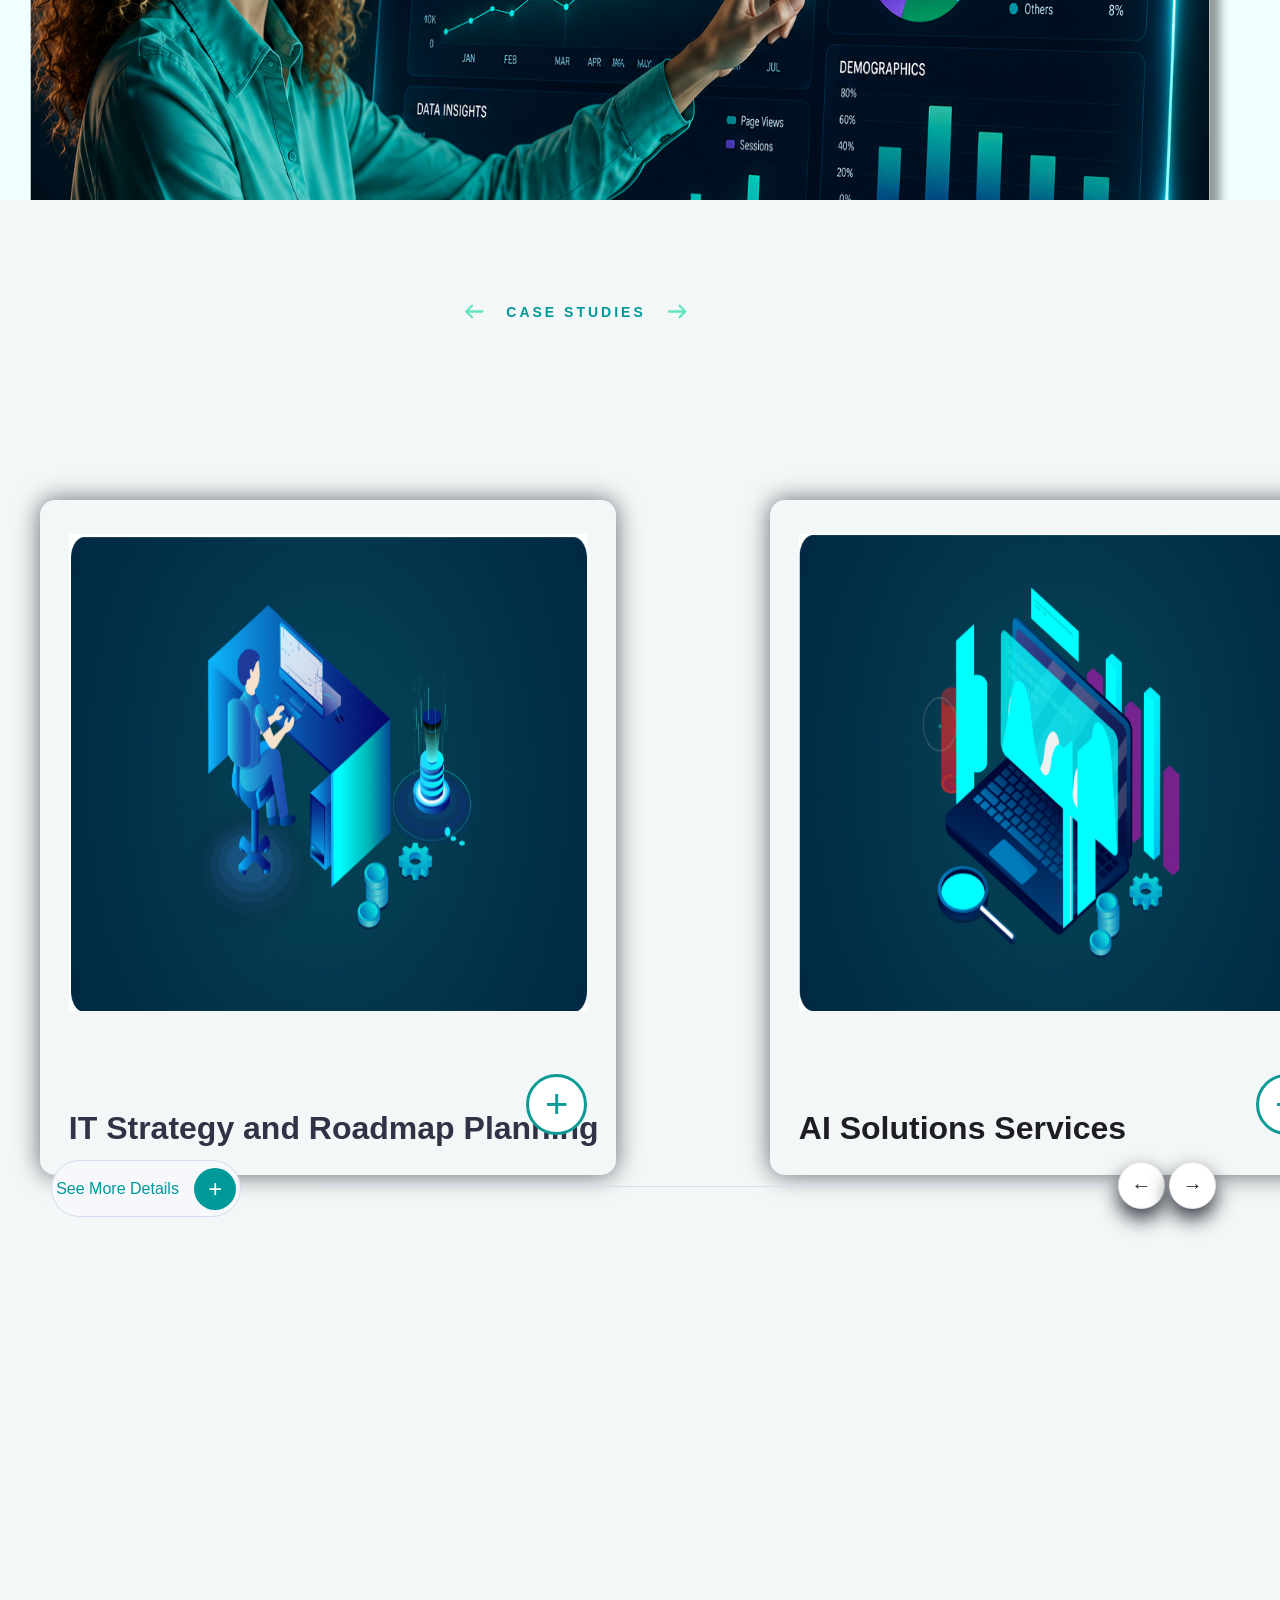
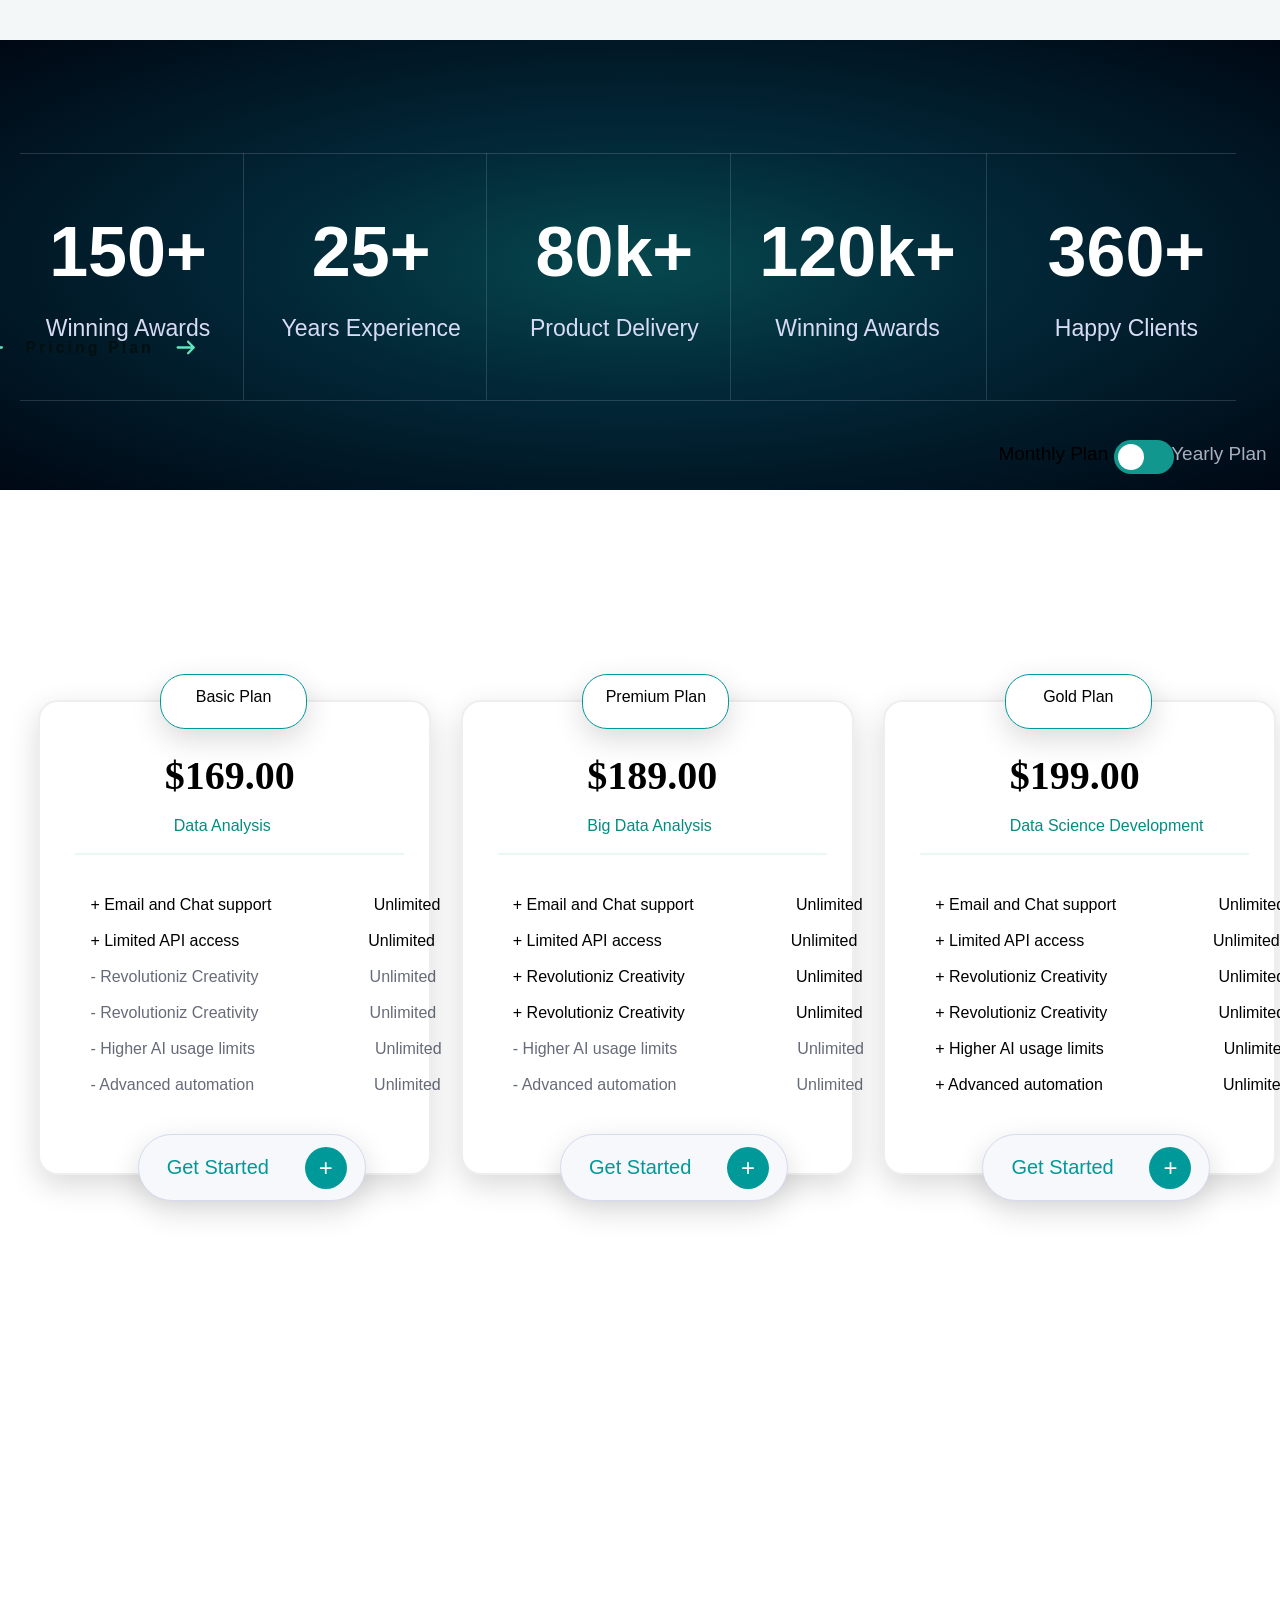
==== commit 39ab6713: "added plans with prices" ====
--- a/index.html
+++ b/index.html
@@ -263,7 +263,7 @@
 
 
 </div>
-<div class="pricingplan">
+<div class="plan">
 <div class="pricing-plan">
         <img src="arrow-left-solid-full (1).svg" alt="" class="arrow">
         <span>Pricing Plan</span>
@@ -287,6 +287,68 @@
 
 
 </div>
+<div class="plans" id="basic-badge"><span>Basic Plan</span></div>
+<div class="plan-description" id="basic-plan">
+<h1>$169.00</h1>
+<p>  Data Analysis </p>
+    <div class="divider"></div>
+<ul>
+<li>+ Email and Chat support                       Unlimited</li>
+<li>+ Limited API access                             Unlimited</li>
+<li class="not-acceessible">- Revolutioniz Creativity                         Unlimited</li>
+<li class="not-acceessible">- Revolutioniz Creativity                         Unlimited</li>
+<li class="not-acceessible">- Higher AI usage limits                           Unlimited</li>
+<li class="not-acceessible">- Advanced automation                           Unlimited</li>
+</ul>
+
+     <a href="#" class="get-started-btn">
+            <span>Get Started</span>
+            <div class="arrow-circle">+</div>
+        </a>
+</div>
+
+
+<div class="plans" id="premium-badge"><span>Premium Plan</span></div>
+<div class="plan-description" id="premium-plan">
+<h1>$189.00</h1>
+<p>Big Data Analysis</p>
+    <div class="divider"></div>
+<ul>
+<li>+ Email and Chat support                       Unlimited</li>
+<li>+ Limited API access                             Unlimited</li>
+<li>+ Revolutioniz Creativity                         Unlimited</li>
+<li>+ Revolutioniz Creativity                         Unlimited</li>
+<li class="not-acceessible">- Higher AI usage limits                           Unlimited</li>
+<li class="not-acceessible">- Advanced automation                           Unlimited</li>
+</ul>
+
+     <a href="#" class="get-started-btn">
+            <span>Get Started</span>
+            <div class="arrow-circle">+</div>
+        </a>
+</div>
+
+
+<div class="plans" id="gold-badge"><span>Gold Plan</span></div>
+<div class="plan-description" id="gold-plan">
+    <h1>$199.00</h1>
+    <p>Data Science Development</p>
+    <div class="divider"></div>
+<ul>
+<li>+ Email and Chat support                       Unlimited</li>
+<li>+ Limited API access                             Unlimited</li>
+<li >+ Revolutioniz Creativity                         Unlimited</li>
+<li >+ Revolutioniz Creativity                         Unlimited</li>
+<li>+ Higher AI usage limits                           Unlimited</li>
+<li>+ Advanced automation                           Unlimited</li>
+</ul>
+
+     <a href="#" class="get-started-btn">
+            <span>Get Started</span>
+            <div class="arrow-circle">+</div>
+        </a>
+</div>
+
 </div>
  <script src="script.js"></script>
 </body>
--- a/style.css
+++ b/style.css
@@ -1108,18 +1108,18 @@
 #a4{ left:67%; }
 #a5{ left:88%; }
 
-
-.pricingplan{    
-    height:1600px;
-    width:100vw;
-    background-color:rgb(244, 247, 247);
-    position: absolute;
-    top:6600px;}
+.plan{
+    height:200vh;
+    width:100vw; 
+    position: absolute;
+    top:6700px;
+}
+
 
 .pricing-plan{
     position:absolute;
-    top:100px;
-    left:5%;
+    top:2%;
+    left:7%;
     transform:translateX(-50%);
 
     display:flex;
@@ -1129,20 +1129,20 @@
 }
 
 .pricing-plan span{
-    color:#009999;
-    font-size:14px;
+    color:#021010;
+    font-size:16px;
     letter-spacing:3px;
     font-weight:550;
 }
 
 .arrow{
     width:60px;
-    height:25px;
+    height:23px;
 }
 
 .price-heading{
     position:absolute;
-    top:120px;
+    top:150px;
     left:47%;
     margin:0;
     width:max-content;
@@ -1219,9 +1219,9 @@
     position:absolute;
     top:143px;
     left:78%;
-    color:#12978f;
-    font-size:20px;
-    font-weight:600;
+    color:#000000;
+    font-size:19px;
+    font-weight:500;
 }
 
 .yearly{
@@ -1229,6 +1229,165 @@
     top:143px;
     left:91.5%;
     color:#a8b0c0;
-    font-size:20px;
-    font-weight:600;
+    font-size:19px;
+    font-weight:500;
+}
+.plans{
+    background-color: white;
+    width: 145px;
+    height: 40px;
+    align-items:center;
+    border:1.5px solid #009999;
+    border-radius:25px;
+
+    box-shadow: 0 10px 30px 0 rgba(0,0,0,0.15);
+    padding-top:13px;
+     z-index:3 ;
+    overflow: hidden;
+    text-align: center;
+}
+.plans span{
+    color:#000000;
+    align-self: center;
+    justify-content: center;
+}
+
+#basic-badge{
+    position: absolute;
+    top: 374px;
+    left:12.5vw;}
+
+#premium-badge{
+    position: absolute;
+    top: 374px;
+    left:45.5vw;
+}
+
+#gold-badge{
+    position:absolute;
+    top: 374px;
+    left:78.5vw;
+}
+
+
+.plan-description{
+    width:30vw;
+    height:471px;
+
+    padding-right:5px ;
+    border:2px solid #00000011;
+    border-radius: 20px;
+    box-shadow: 0 10px 30px 0 rgba(0,0,0,0.15);
+
+
+    white-space: pre;
+    justify-content: space-between;
+    background-color:rgba(255, 255, 255, 0.19);
+    
+}
+.plan-description .divider{
+    width: 84%;
+    height: 0px;
+    border:1px solid rgba(58, 189, 137, 0.104);
+
+
+    position: absolute;
+    top:32%;
+    left: 35px;
+
+}
+
+.plan-description ul{
+    position:absolute ;
+    top: 33%;
+
+    padding: 5px 10px 5px 50px;
+    list-style: none;
+    color: #000000;
+}
+.not-acceessible{
+    color: #00082099;
+}
+
+
+#basic-plan{   
+    position:absolute;
+    left:3vw;
+    top:400px;}
+
+
+#premium-plan{
+    position: absolute;
+    left:36vw;
+    top:400px;}
+
+#gold-plan{
+    position: relative;
+    left:69vw;
+    top:400px;
+}
+.plan-description h1{
+    font-size: 40px;
+    position:absolute;
+    left:32%;
+    top: 5%;
+    font-family:Plus Jakarta Sans;
+}
+
+.plan-description p{
+    font-size: 16px;
+    position:absolute;
+    left:32%;
+    top: 21%;
+    color: #058B80;
+}
+
+
+.get-started-btn{
+    width: 180px;
+    height: 65px;
+
+    display: flex;
+    align-items: center;
+    justify-content: space-between;
+
+    padding: 0 18px 0 28px;
+
+    border: 1px solid #d6d9f0;
+    border-radius: 40px;
+
+    background: #f7f8fc;
+
+    text-decoration: none;
+    color: #009999;
+    font-size: 20px;
+    font-weight: 500;
+
+    transition: 0.3s;
+    position: absolute;
+    left:25%;
+    bottom: -6%;
+    z-index: 4;
+   
+    box-shadow: 0 10px 30px 0 rgba(0,0,0,0.15);
+}
+
+.get-started-btn:hover{
+    transform: translateY(-2px);
+}
+
+.arrow-circle{
+    width: 42px;
+    height: 42px;
+
+    border-radius: 50%;
+
+    background: #009999;
+    color: white;
+
+    display: flex;
+    align-items: center;
+    justify-content: center;
+
+    font-size: 24px;
 }
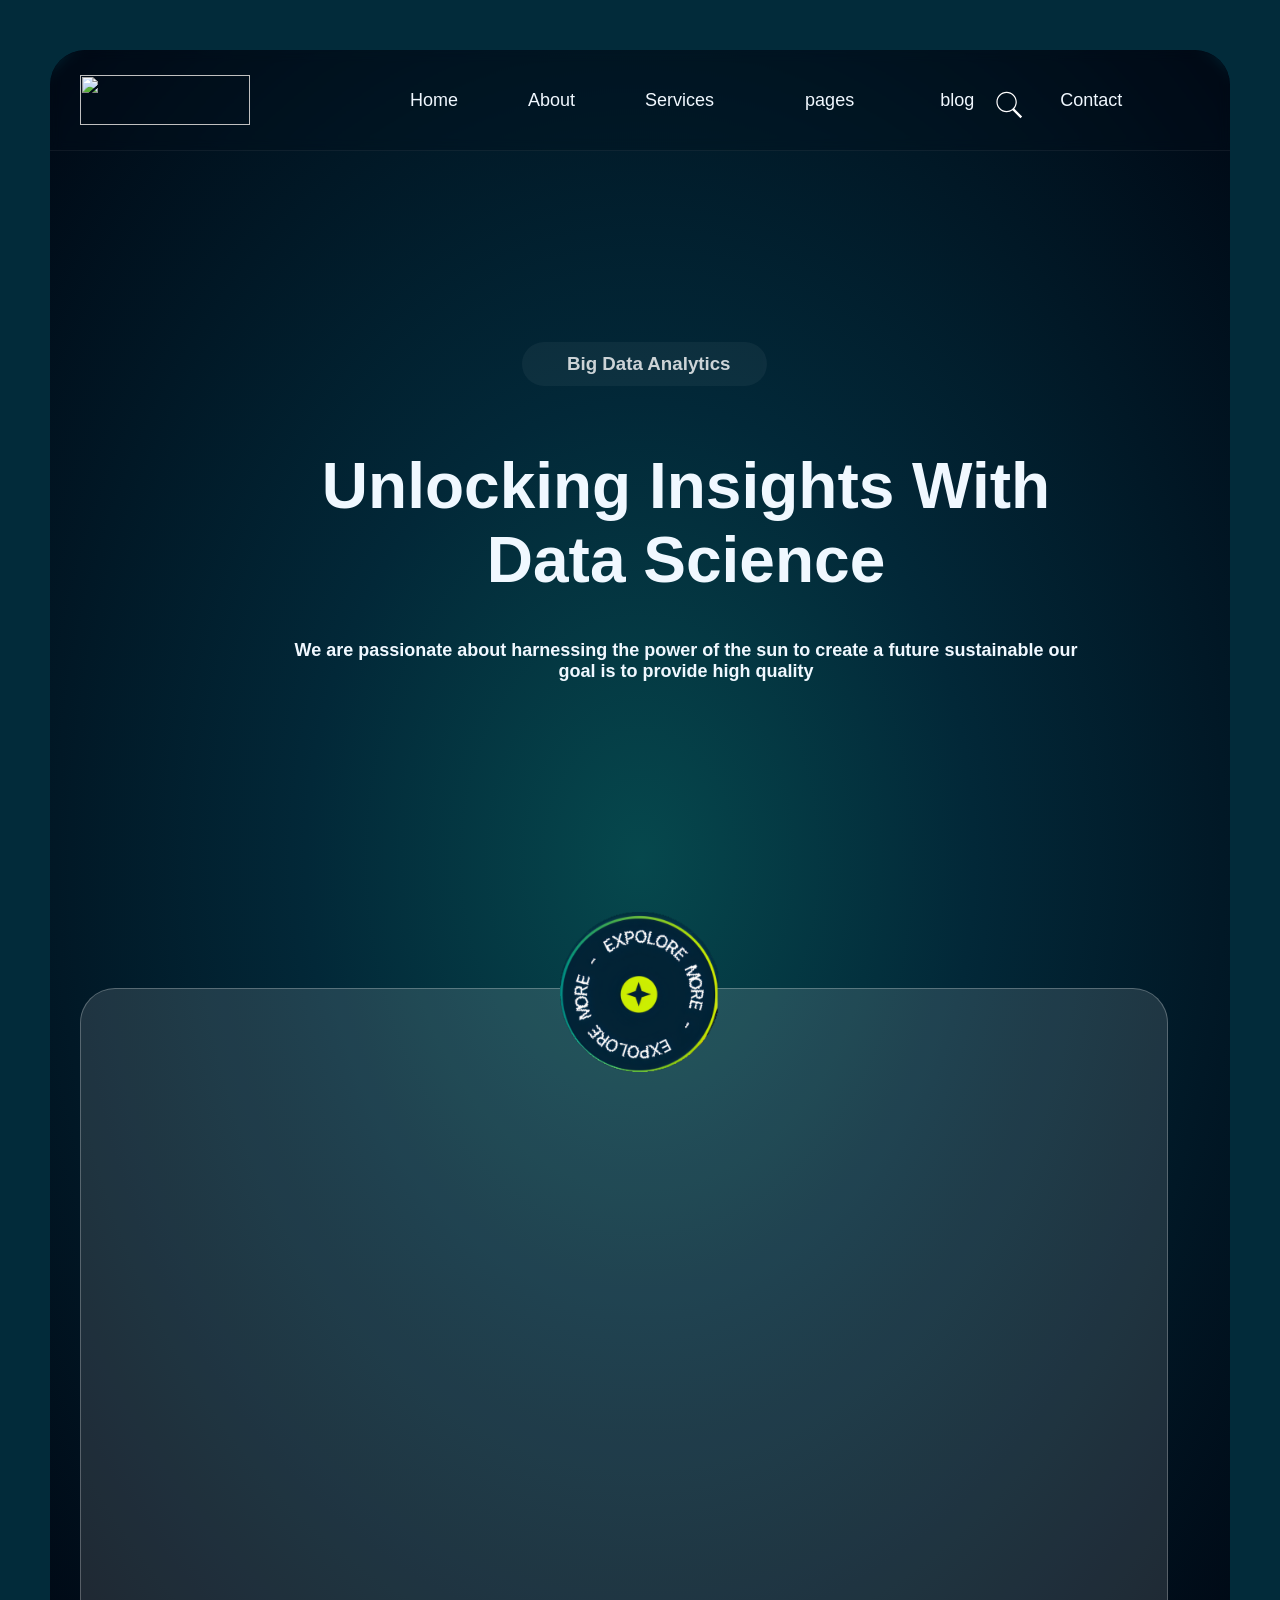
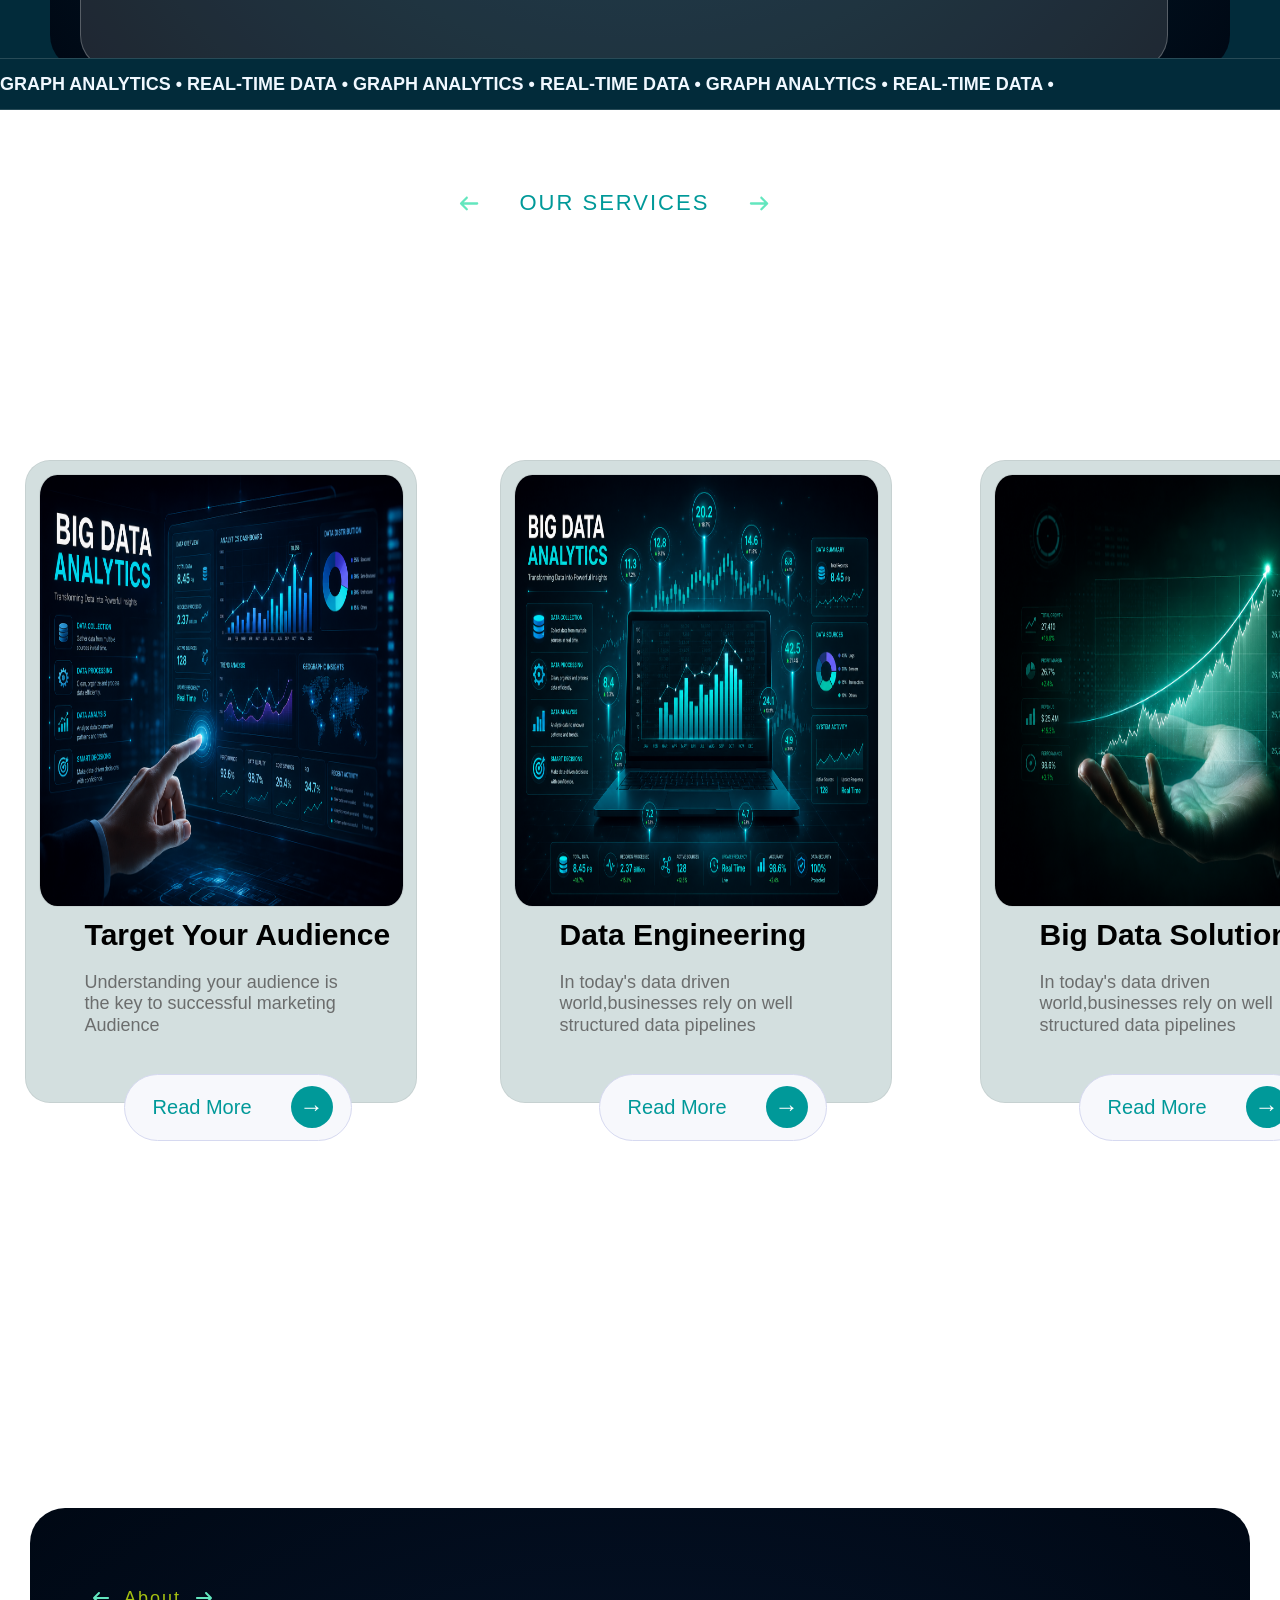
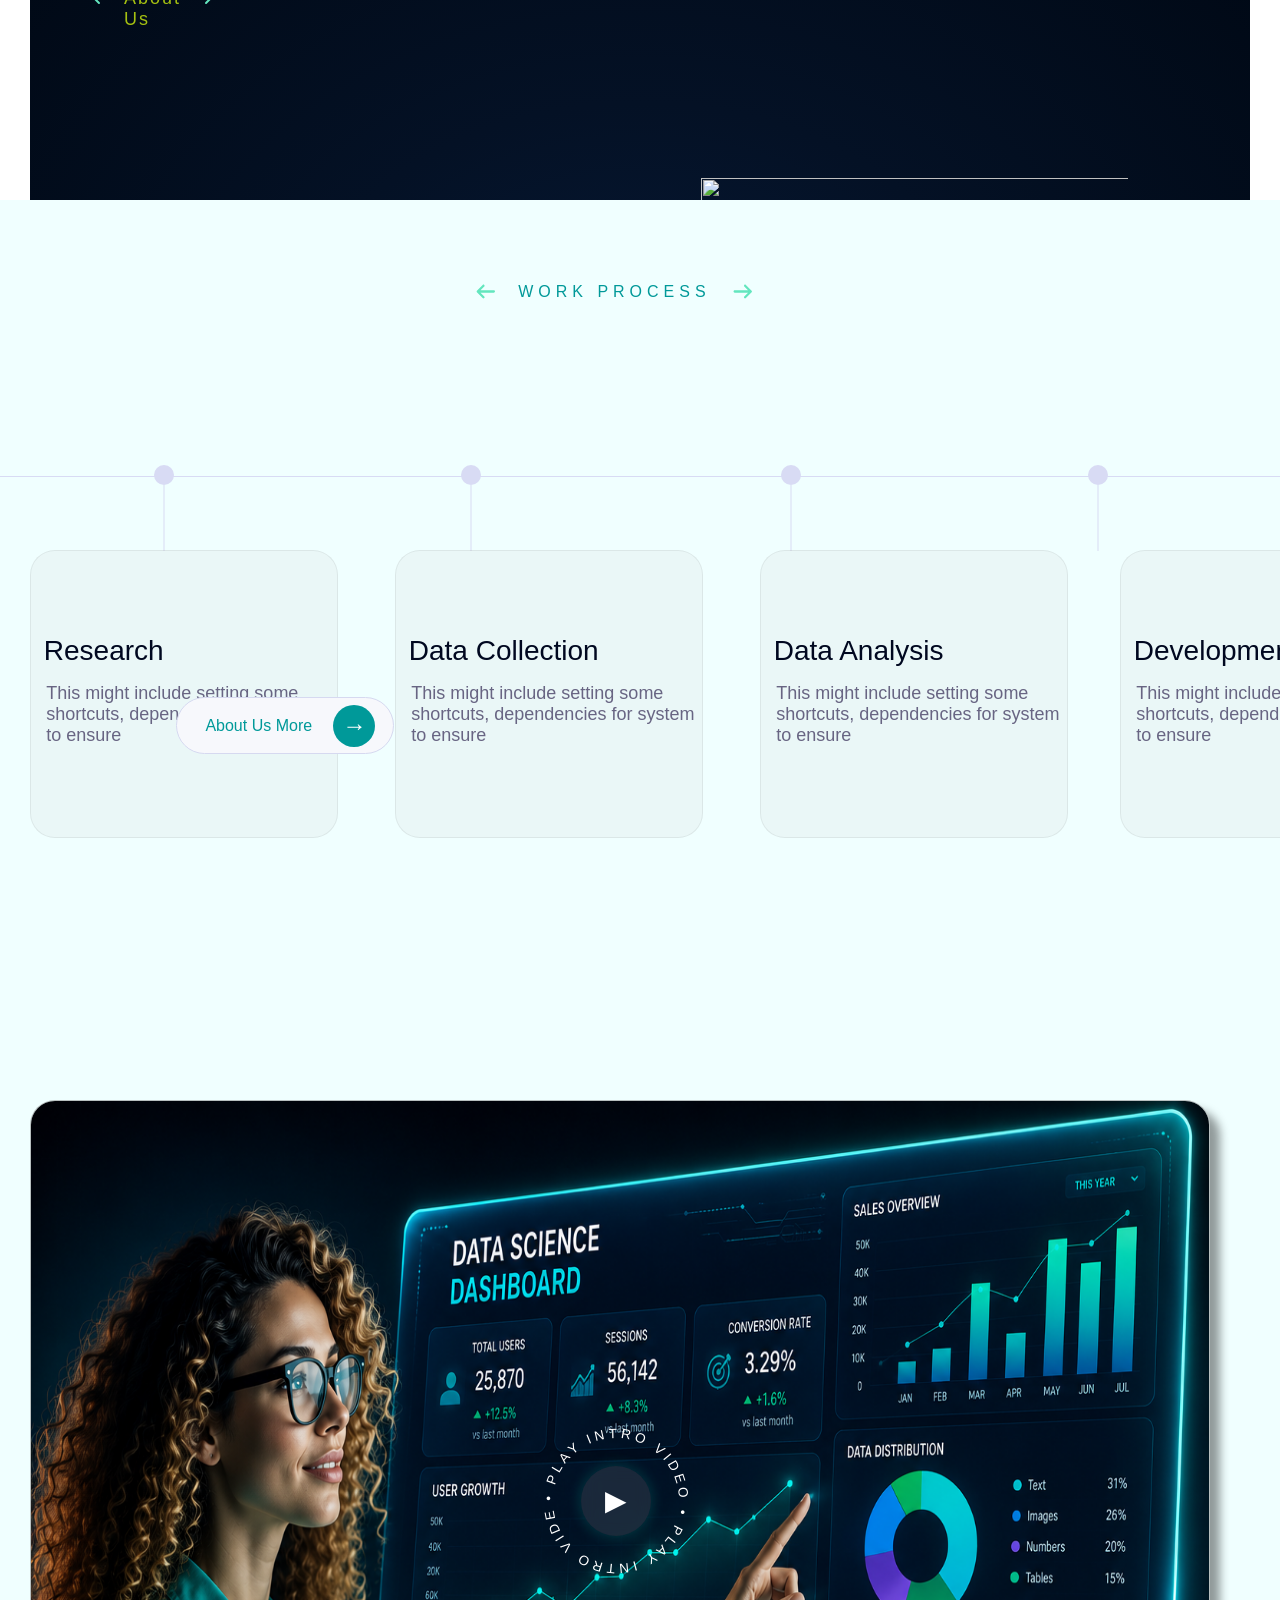
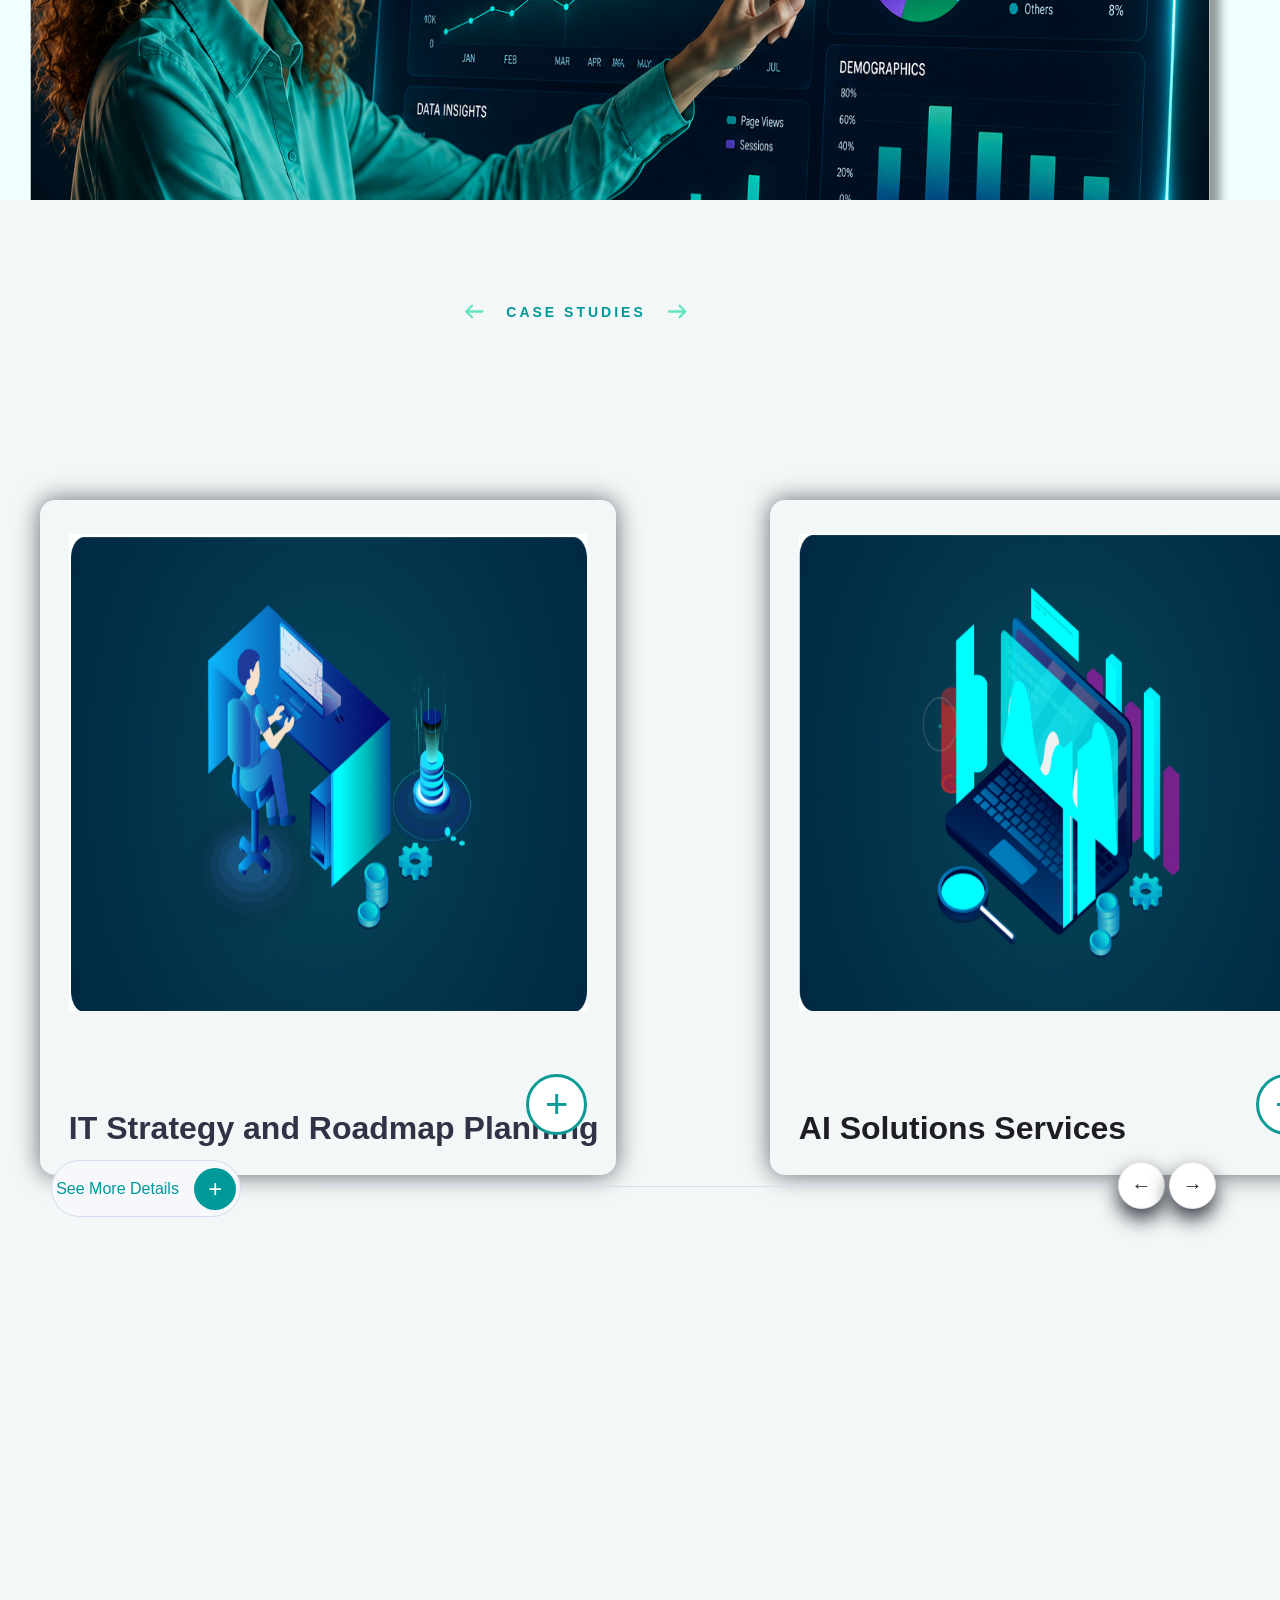
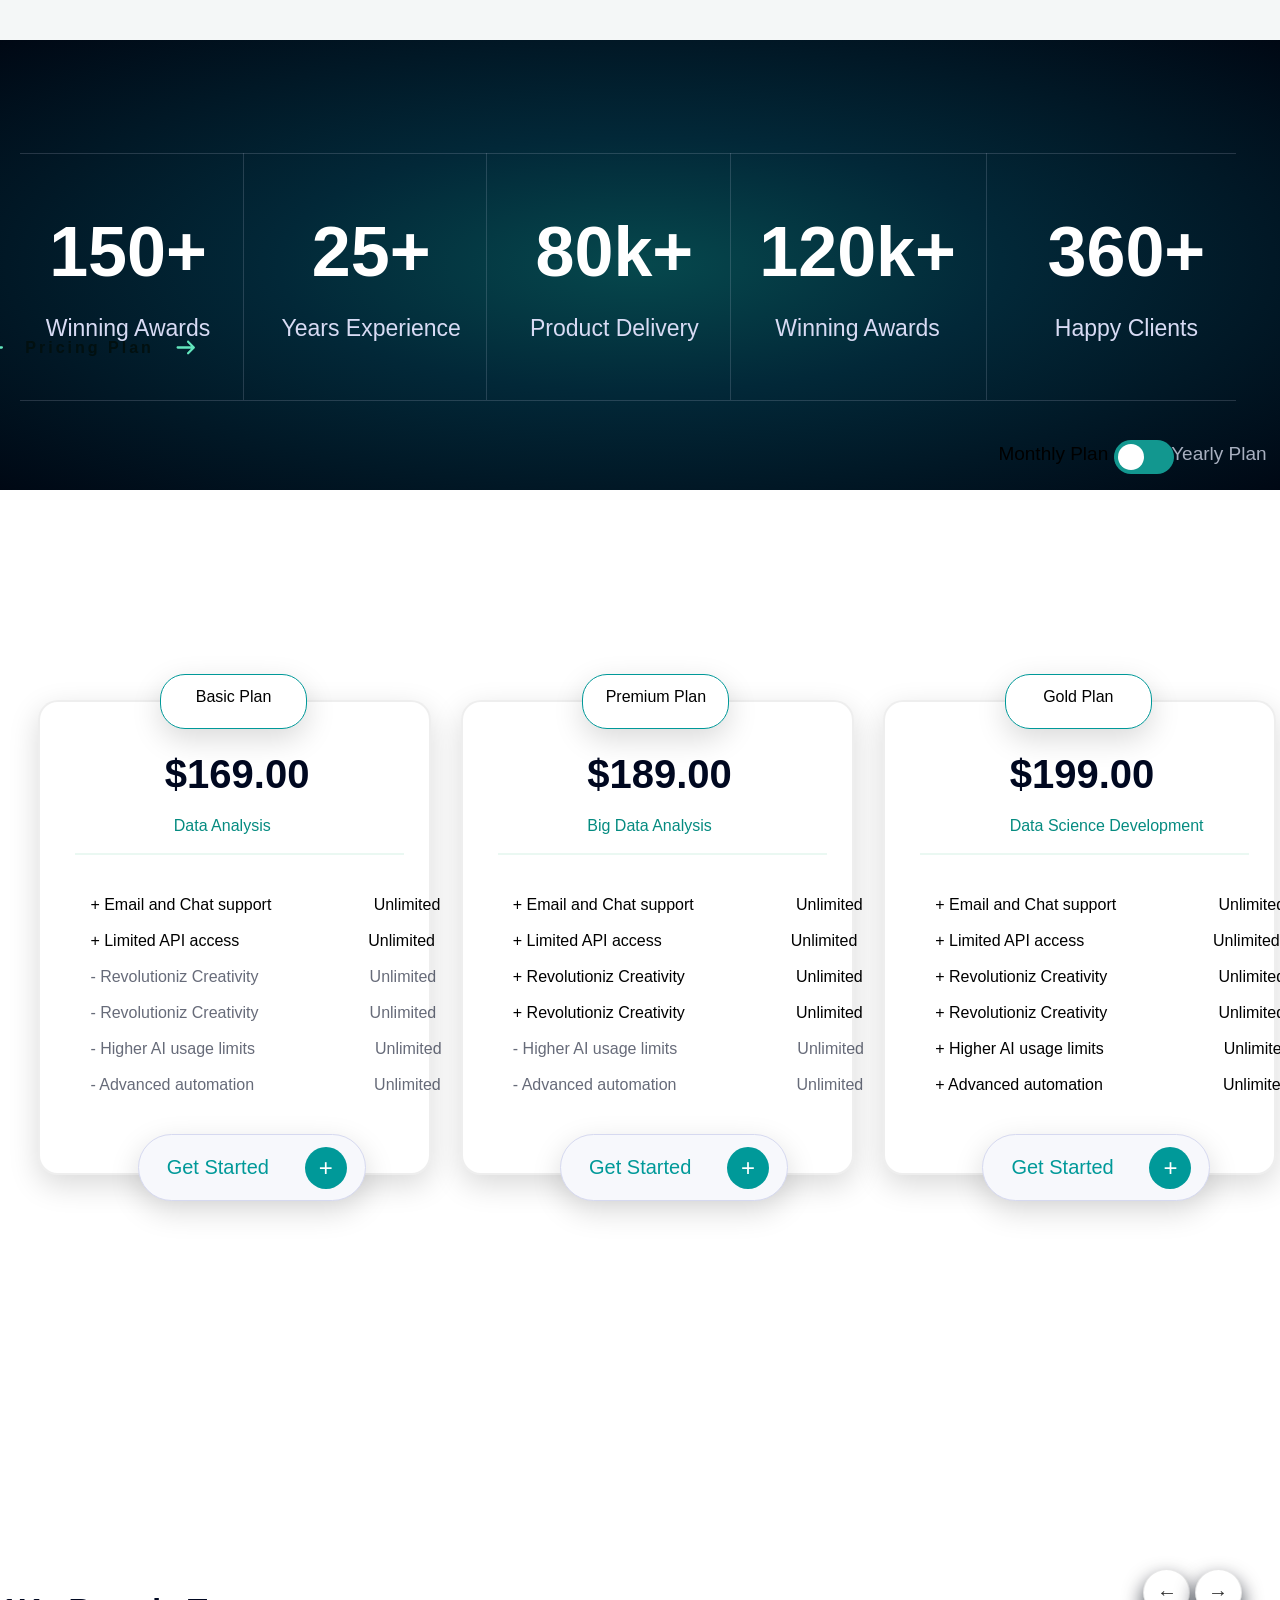
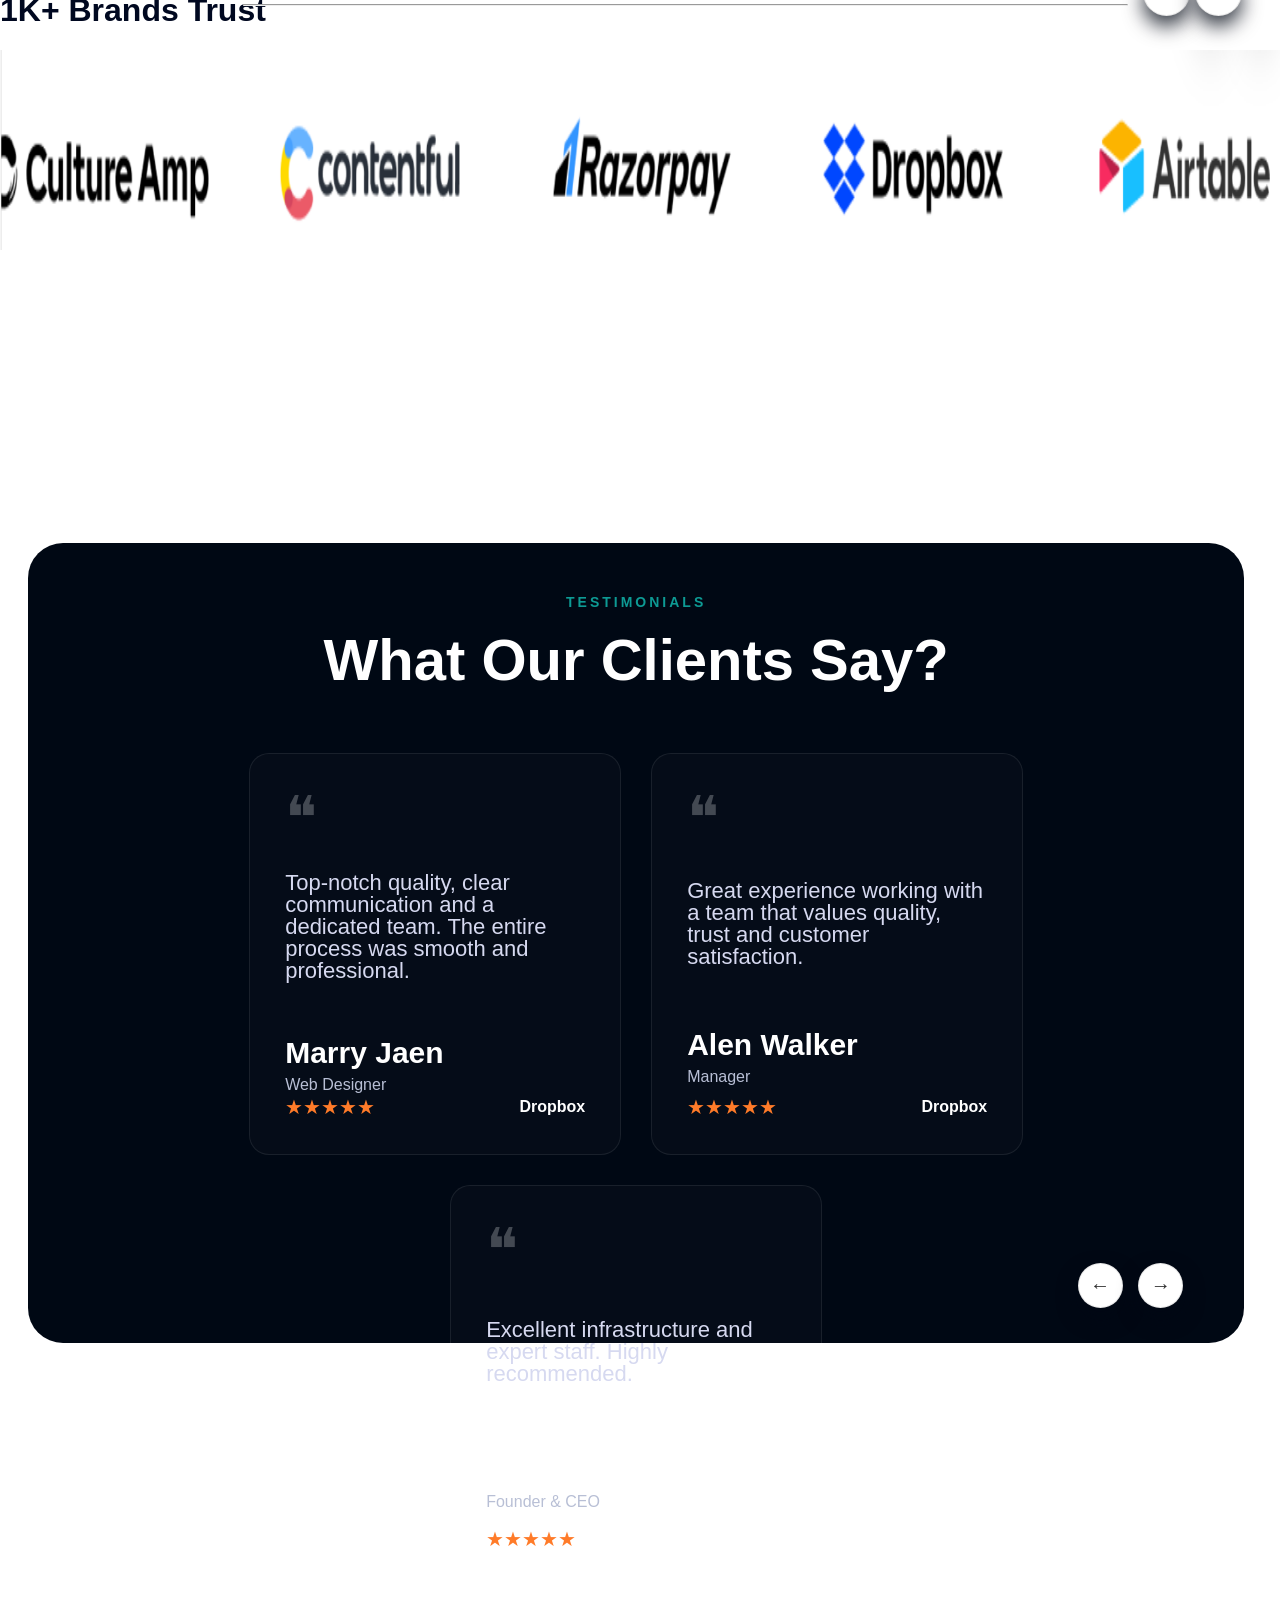
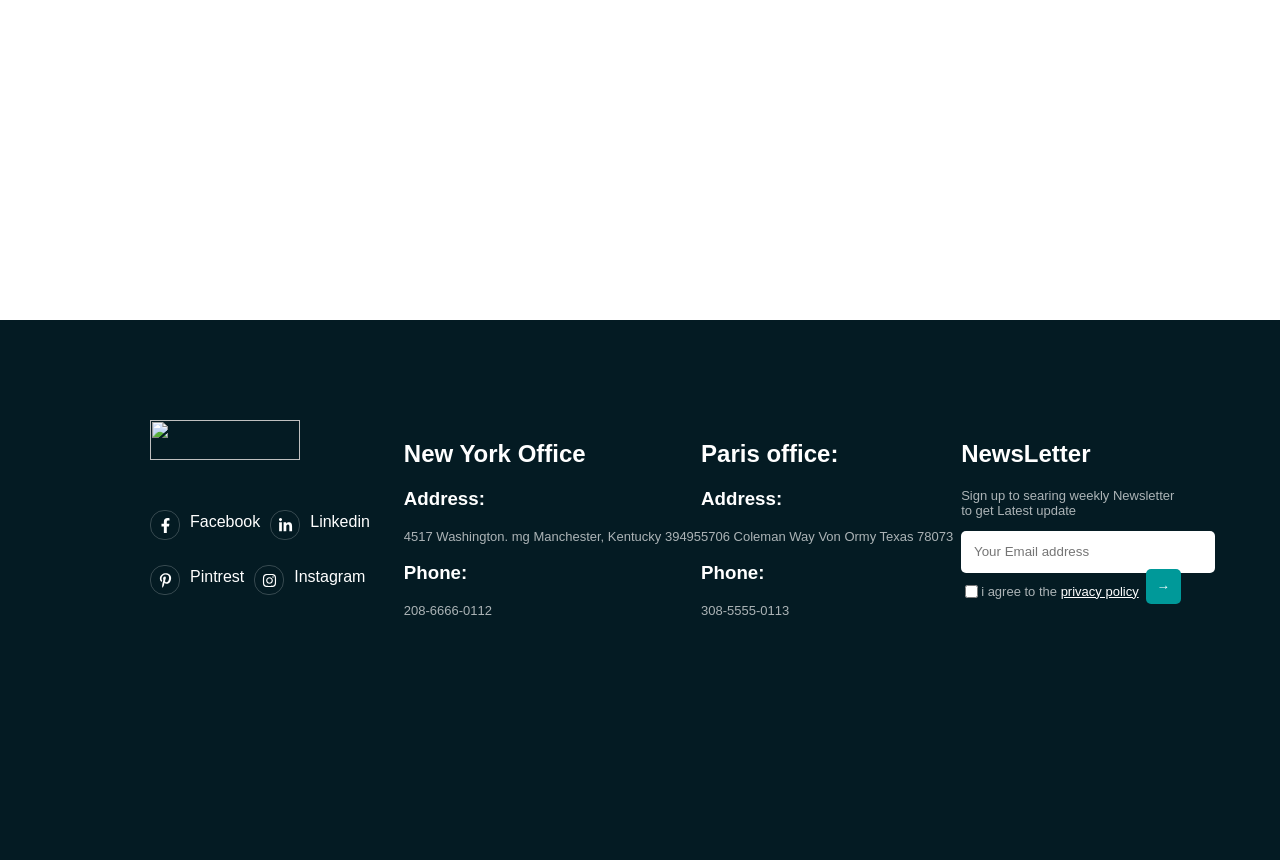
==== commit af501c5a: "2nd page completed and gallary is yet to be added in 3rd page" ====
--- a/index.html
+++ b/index.html
@@ -10,13 +10,15 @@
 <div class="top">
   <div id="innerface">
     <div id="navbar">
-      <nav>
+      
+       <img src="https://techzenwp.rstheme.com/data-science/wp-content/uploads/sites/12/2026/01/logos_001_white.png" alt="" class="logo">
+        <nav>
       <ul class="nav-links">
-    <li ><a href="#home"     class="links">Home</a></li>
-    <li ><a href="#about us" class="links">About</a></li>
-
-
-    <li class="dropdown"><a href="#services" class="links">Services <img src="C:\Users\kshit\OneDrive\Desktop\HTML\image2.png" alt="" class="dropdown_icon"></a>
+    <li ><a href="index.html"     class="links">Home</a></li>
+    <li ><a href="about.html" class="links">About</a></li>
+
+
+    <li class="dropdown"><a href="services.html" class="links">Services <img src="C:\Users\kshit\OneDrive\Desktop\HTML\image2.png" alt="" class="dropdown_icon"></a>
          <ul class="dropdown-menu">
             <li><a href="#"class="links">IT Management</a></li>
             <li><a href="#"class="links">Custom CRM Services </a></li>
@@ -148,7 +150,7 @@
 </div> </div> 
 
 <div id="img">
-  <img src="data science.png" alt="">
+  <img src="https://techzenwp.rstheme.com/data-science/wp-content/uploads/sites/12/2026/01/Group-166147.png" alt="">
 </div>
      <a href="#" class="about-us-btn">
             <span>About Us More</span>
@@ -348,8 +350,148 @@
             <div class="arrow-circle">+</div>
         </a>
 </div>
-
-</div>
+<h1>1K+ Brands Trust</h1>
+<hr>
+<div class="left-btn">&larr;</div>
+<div class="right-btn">&rarr;</div> 
+<img src="company_logos.png" id="company_logos" alt="">
+<div class="review-section">
+
+    <div class="review-header">
+        <span class="review-tag">TESTIMONIALS</span>
+        <h1>What Our Clients Say?</h1>
+    </div>
+
+    <div class="review-container">
+
+        <div class="review-card">
+            <div class="quote">❝</div>
+
+            <p class="review-text">
+                Top-notch quality, clear communication and a dedicated team.
+                The entire process was smooth and professional.
+            </p>
+
+            <div class="review-user">
+                <h3>Marry Jaen</h3>
+                <span>Web Designer</span>
+            </div>
+
+            <div class="review-footer">
+                <div class="stars">★★★★★</div>
+                <div class="company">Dropbox</div>
+            </div>
+        </div>
+
+        <div class="review-card">
+            <div class="quote">❝</div>
+
+            <p class="review-text">
+                Great experience working with a team that values quality,
+                trust and customer satisfaction.
+            </p>
+
+            <div class="review-user">
+                <h3>Alen Walker</h3>
+                <span>Manager</span>
+            </div>
+
+            <div class="review-footer">
+                <div class="stars">★★★★★</div>
+                <div class="company">Dropbox</div>
+            </div>
+        </div>
+
+        <div class="review-card">
+            <div class="quote">❝</div>
+
+            <p class="review-text">
+                Excellent infrastructure and expert staff. Highly recommended.
+            </p>
+
+            <div class="review-user">
+                <h3>Abdur Rashid</h3>
+                <span>Founder & CEO</span>
+            </div>
+
+            <div class="review-footer">
+                <div class="stars">★★★★★</div>
+                <div class="company">Dropbox</div>
+            </div>
+        </div>
+
+    </div>
+
+    
+        <button class="left-btn">←</button>
+        <button class="right-btn">→</button>
+
+
+</div>
+</div>
+
+<div class="footer">
+<div class="f1">
+<img src="https://techzenwp.rstheme.com/data-science/wp-content/uploads/sites/12/2026/01/logos_001_white.png" alt="" class="logo">
+
+<div class="social-media">
+    <div class="icon-wrapper">
+        <svg aria-hidden="true" class="f" viewBox="0 0 320 512" xmlns="http://www.w3.org/2000/svg">
+        <path d="M279.14 288l14.22-92.66h-88.91v-60.13c0-25.35 12.42-50.06 52.24-50.06h40.42V6.26S260.43 0 225.36 0c-73.22 0-121.08 44.38-121.08 124.72v70.62H22.89V288h81.39v224h100.17V288z">
+        </path></svg>
+    </div>
+    <a href="#">Facebook</a>
+    <div class="icon-wrapper">
+        <svg aria-hidden="true"  viewBox="0 0 448 512" xmlns="http://www.w3.org/2000/svg">
+        <path d="M100.28 448H7.4V148.9h92.88zM53.79 108.1C24.09 108.1 0 83.5 0 53.8a53.79 53.79 0 0 1 107.58 0c0 29.7-24.1 54.3-53.79 54.3zM447.9 448h-92.68V302.4c0-34.7-.7-79.2-48.29-79.2-48.29 0-55.69 37.7-55.69 76.7V448h-92.78V148.9h89.08v40.8h1.3c12.4-23.5 42.69-48.3 87.88-48.3 94 0 111.28 61.9 111.28 142.3V448z">
+        </path></svg>
+    </div>
+    <a href="#">Linkedin</a>
+
+    <div class="icon-wrapper">
+        <svg aria-hidden="true" viewBox="0 0 384 512" xmlns="http://www.w3.org/2000/svg">
+        <path d="M204 6.5C101.4 6.5 0 74.9 0 185.6 0 256 39.6 296 63.6 296c9.9 0 15.6-27.6 15.6-35.4 0-9.3-23.7-29.1-23.7-67.8 0-80.4 61.2-137.4 140.4-137.4 68.1 0 118.5 38.7 118.5 109.8 0 53.1-21.3 152.7-90.3 152.7-24.9 0-46.2-18-46.2-43.8 0-37.8 26.4-74.4 26.4-113.4 0-66.2-93.9-54.2-93.9 25.8 0 16.8 2.1 35.4 9.6 50.7-13.8 59.4-42 147.9-42 209.1 0 18.9 2.7 37.5 4.5 56.4 3.4 3.8 1.7 3.4 6.9 1.5 50.4-69 48.6-82.5 71.4-172.8 12.3 23.4 44.1 36 69.3 36 106.2 0 153.9-103.5 153.9-196.8C384 71.3 298.2 6.5 204 6.5z">
+        </path></svg>
+    </div>
+    <a href="#">Pintrest</a>
+    <div class="icon-wrapper">
+        <svg aria-hidden="true"  viewBox="0 0 448 512" xmlns="http://www.w3.org/2000/svg">
+        <path d="M224.1 141c-63.6 0-114.9 51.3-114.9 114.9s51.3 114.9 114.9 114.9S339 319.5 339 255.9 287.7 141 224.1 141zm0 189.6c-41.1 0-74.7-33.5-74.7-74.7s33.5-74.7 74.7-74.7 74.7 33.5 74.7 74.7-33.6 74.7-74.7 74.7zm146.4-194.3c0 14.9-12 26.8-26.8 26.8-14.9 0-26.8-12-26.8-26.8s12-26.8 26.8-26.8 26.8 12 26.8 26.8zm76.1 27.2c-1.7-35.9-9.9-67.7-36.2-93.9-26.2-26.2-58-34.4-93.9-36.2-37-2.1-147.9-2.1-184.9 0-35.8 1.7-67.6 9.9-93.9 36.1s-34.4 58-36.2 93.9c-2.1 37-2.1 147.9 0 184.9 1.7 35.9 9.9 67.7 36.2 93.9s58 34.4 93.9 36.2c37 2.1 147.9 2.1 184.9 0 35.9-1.7 67.7-9.9 93.9-36.2 26.2-26.2 34.4-58 36.2-93.9 2.1-37 2.1-147.8 0-184.8zM398.8 388c-7.8 19.6-22.9 34.7-42.6 42.6-29.5 11.7-99.5 9-132.1 9s-102.7 2.6-132.1-9c-19.6-7.8-34.7-22.9-42.6-42.6-11.7-29.5-9-99.5-9-132.1s-2.6-102.7 9-132.1c7.8-19.6 22.9-34.7 42.6-42.6 29.5-11.7 99.5-9 132.1-9s102.7-2.6 132.1 9c19.6 7.8 34.7 22.9 42.6 42.6 11.7 29.5 9 99.5 9 132.1s2.7 102.7-9 132.1z">
+        </path></svg>
+    </div>
+    <a href="#">Instagram</a>
+</div>
+</div>
+
+<div class="f1">
+<h2>New York Office</h2>
+<h3>Address:</h3>
+<p>4517 Washington. mg Manchester, Kentucky 39495</p>
+<h3>Phone:</h3>
+<p>208-6666-0112</p>
+</div>
+
+<div class="f1">
+<h2>Paris office:</h2>
+<h3>Address:</h3>
+<p>5706 Coleman Way Von Ormy Texas 78073	</p>
+<h3>Phone:</h3>
+<p>308-5555-0113</p>
+</div>
+<div class="f1">
+    <h2>NewsLetter</h2>
+    <p>Sign up to searing weekly Newsletter 
+to get Latest update</p>
+<div class="email">
+<input type="email" class="email" placeholder="   Your Email address">
+<button>&rarr;</button></div>
+<div id="privacy-policy"><input type="checkbox" name="privacy-policy" >
+<p>i agree to the <a href="#">privacy policy</a></p></div>
+</div>
+</div>
+
+
  <script src="script.js"></script>
 </body>
+
 </html>
--- a/style.css
+++ b/style.css
@@ -1,4 +1,5 @@
-body{margin:0px;font-family: 'Outfit', sans-serif;}
+body{margin:0px;font-family: 'Outfit', sans-serif;
+max-width: 100vw;}
 .top{width: 100vw; 
     height: 190vh ;
     background-color:#022B3A;  
@@ -40,9 +41,17 @@
 
     border-bottom:1px solid rgba(255,255,255,0.06);
 }
+
+#navbar .logo{
+    width:170px;
+    height:50px;
+    margin:30px;
+}
+
+
 .nav-links{ display: inline-flex;
 gap: 70px;
-padding-left: 350px;
+padding-left: 130px;
 align-items: center;
  list-style:none;
  padding-top:100px ;
@@ -87,7 +96,8 @@
 /* show dropdown on hover 
 .dropdown:hover .dropdown-menu {
     display:block;
-}*/
+}
+    */
 .dropdown_icon{
     width: 16px;
     height: 16px;
@@ -250,7 +260,7 @@
 
 
 .glass{
-    width: 27.5%;
+    width: 28.5%;
     height: 36%;
     background: rgba(201, 215, 215, 0.8);
     border: 1px solid rgba(5, 2, 2, 0.063);
@@ -416,7 +426,7 @@
 
 #innerface2{
     margin:30px;
-    width:95vw;
+    width:100vw;
     height:100vh;
 
     border-radius:35px;
@@ -1390,4 +1400,306 @@
     justify-content: center;
 
     font-size: 24px;
+}
+
+.plan h1{
+    position: absolute;
+    bottom:25%;
+    font-family: sans-serif;
+    color:#000820;
+}
+.plan hr{
+    color:rgba(255, 255, 255, 0.1);
+    height: 0px;
+    width: 69%;
+    position: absolute;
+    bottom:27%;
+    left:19%;
+}
+
+.plan .left-btn{
+    position:absolute;
+    right:7%;
+    top:70.5%;
+    z-index: 3;
+}
+
+.plan .right-btn{
+    position:absolute;
+    right:3%;
+    top:70.5%;
+    z-index: 3;
+}
+#company_logos{
+    width:100vw;
+    height:200px;
+    position:absolute;
+    top:75%;
+}
+
+.review-section{
+    width:85vw;
+    height:700px;
+
+    position:relative;
+    top:76%;
+    left:2.2vw;
+    border-radius:35px;
+    padding:50px 5%;
+    background:#000814;
+}
+
+.review-header{
+    text-align:center;
+    margin-bottom:60px;
+}
+
+.review-tag{
+    color:#0d9a94;
+    letter-spacing:3px;
+    font-size:14px;
+    font-weight:600;
+}
+
+.review-header h1{
+    margin-top:15px;
+    color:white;
+    font-size:58px;
+    position: relative;
+    top:10%;
+}
+
+.review-container{
+    display:flex;
+    justify-content:center;
+    gap:30px;
+    flex-wrap:wrap;
+}
+
+.review-card{
+    width:300px;      /* change freely */
+    height:330px;     /* change freely */
+
+    padding:35px;
+
+    border:1px solid rgba(255,255,255,0.08);
+    border-radius:20px;
+
+    background:rgba(255,255,255,0.02);
+
+    display:flex;
+    flex-direction:column;
+    justify-content:space-between;
+
+    transition:0.3s;
+}
+
+.review-card:hover{
+    transform:translateY(-8px);
+}
+
+.quote{
+    font-size:60px;
+    color:rgba(255,255,255,0.25);
+    line-height:1;
+}
+
+.review-text{
+    color:#d6d9f0;
+    font-size:22px;
+    line-height:01;
+}
+
+.review-user h3{
+    color:white;
+    font-size:30px;
+    margin-bottom:6px;
+}
+
+.review-user span{
+    color:#b8bfd5;
+}
+
+.review-footer{
+    display:flex;
+    justify-content:space-between;
+    align-items:center;
+}
+
+.stars{
+    color:#ff7b29;
+    font-size:20px;
+}
+
+.company{
+    color:white;
+    font-weight:600;
+}
+
+.review-section .left-btn{
+    position:absolute;
+    right: 10%;
+    top:90%;
+}
+
+.review-section .right-btn{
+    position:absolute;
+    right: 5%;
+    top:90%;
+}
+
+.footer{
+    width: 83.2vw; 
+    height: 40vh ;
+    background-color:#041b23;  
+
+    position: absolute;
+    top: 1280vh;
+    padding:100px 150px 80px 150px;
+    display:flex;
+}
+.f1{
+    height:30vh;
+    width:320px;
+    display: block;
+}
+.logo{
+    width:150px;
+    height:40px;
+    margin-bottom:50px;
+    
+    
+
+}
+.social-media{
+    width:230px;
+    min-height:100px;
+    display:flex;
+    flex-wrap: wrap;
+    
+   
+    top:60px;
+    gap:10px;
+    
+
+}
+
+.social-media a{
+    font-size:16px;
+    margin-top: 3px;
+    text-decoration: none; 
+    color: white;
+}
+.social-media a:hover{
+    color: #009999;
+}
+.icon-wrapper{
+    width:28px;
+    height:28px;
+    border: 1px solid rgba(255,255,255,0.2);
+    border-radius:14px;
+    
+    display: block;
+    position:relative;
+
+    justify-content: center;
+}
+.icon-wrapper svg{
+    width:15px;
+    height: 15px;
+    position:absolute;
+    left:7px;
+    top:7px;
+    color:#ffff;
+    fill:#ffff;
+}
+.icon-wrapper:hover{
+    background-color: #009999;
+}
+
+.f1 *{
+    color: white;
+}
+.f1 p{
+    color: #ffffffab;
+    font-size: small;
+    white-space:pre;
+}
+.email{
+    width:250px;
+    height:40px;
+    border: 0px;
+    border-radius: 5px;
+    color: black;
+}
+
+.email button{
+    width: 35px;
+    height:35px;
+    position: absolute;
+    right:13.5%;
+    top: 46.2%;
+    background-color:#009999;
+    border: 0px;
+    border-radius: 5px;
+}
+#privacy-policy{
+    display:flex;
+    padding: 0%;
+}
+
+.footer-bottom{
+    width:100%;
+    height:90px;
+
+    background:#002b3a;
+
+    display:flex;
+    align-items:center;
+    justify-content:center;
+
+    border-top:1px solid rgba(255,255,255,0.08);
+    position: absolute;
+    top: 1333vh;
+}
+
+.footer-item{
+    flex:1;
+    height:100%;
+
+    display:flex;
+    justify-content:center;
+    align-items:center;
+
+    position:relative;
+}
+
+.footer-item:not(:last-child)::after{
+    content:"";
+
+    position:absolute;
+    right:0;
+    top:0;
+
+    width:1px;
+    height:100%;
+
+    background:rgba(255,255,255,0.08);
+}
+
+.footer-item a,
+.footer-item p{
+    margin:0;
+
+    color:#ffffff;
+    text-decoration:none;
+
+    font-size:18px;
+    font-weight:400;
+
+    transition:0.3s ease;
+}
+
+.footer-item a:hover{
+    color:#0d9a94;
 }
